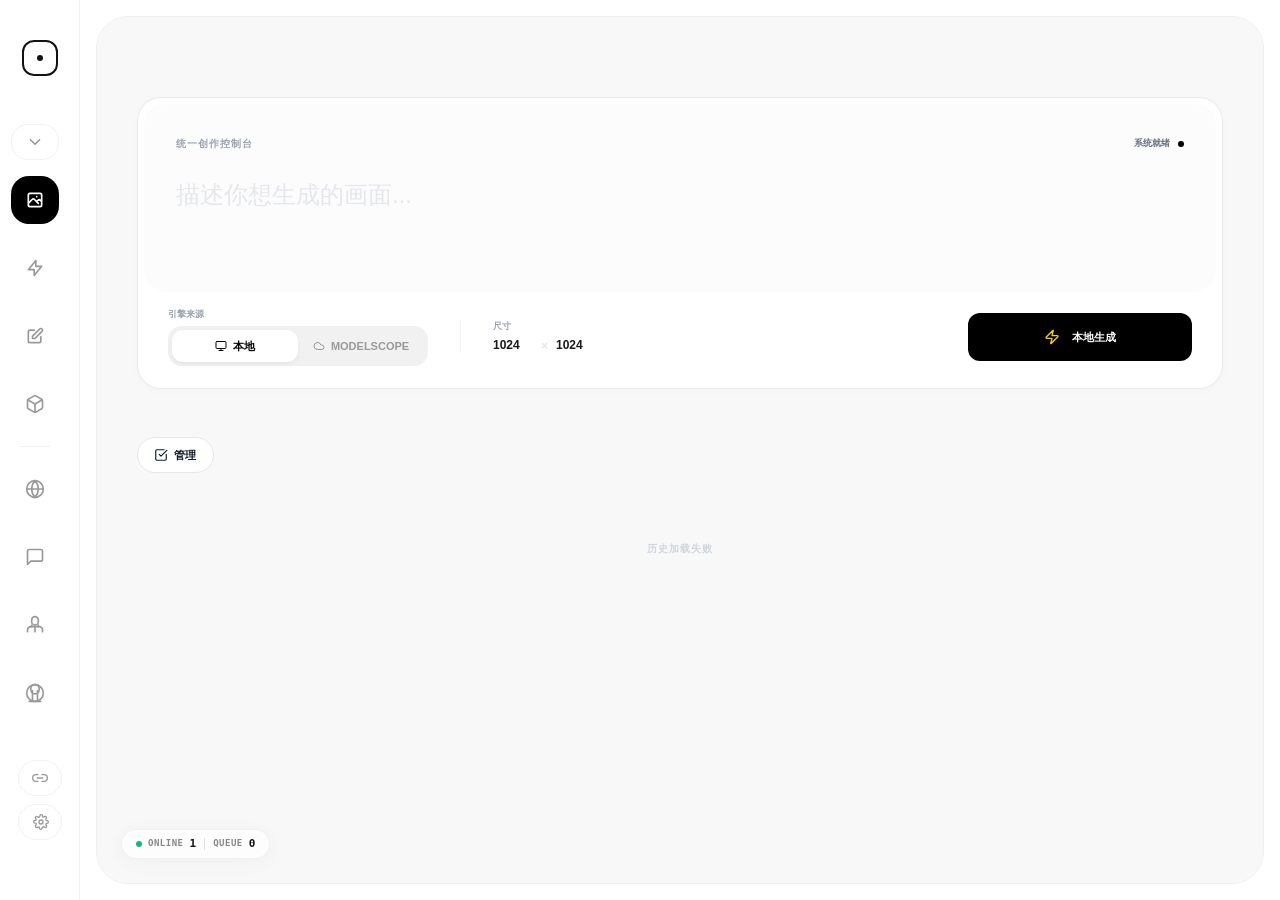
==== static/index.html @ 79afe21b "chore: create initial recovery point" ====
<!DOCTYPE html>
<html lang="zh-CN">

<head>
    <meta charset="UTF-8">
    <meta name="viewport" content="width=device-width, initial-scale=1.0">
    <link rel="icon" href="/static/images/logo.png" type="image/png">
    <title>LOK</title>
    <style>
        html.studio-route-booting body {
            visibility: hidden !important;
        }
    </style>
    <script>
        (function(){
            try {
                var theme = localStorage.getItem('studio_theme') || localStorage.getItem('canvas_theme') || 'light';
                if(theme === 'dark') {
                    document.documentElement.classList.add('studio-theme-dark');
                    document.documentElement.classList.add('theme-dark');
                }
                document.documentElement.classList.add('studio-route-booting');
            } catch(e) {}
        })();
    </script>
    <script src="/static/vendor/js/tailwindcss-cdn.js?v=2026.06.10.1.1781140972"></script>
    <script src="/static/js/theme.js?v=2026.06.10.1.1781140970"></script>
    <script src="/static/js/i18n.js?v=2026.06.10.1.1781142618"></script>
    <style>
        @import url('/static/vendor/css/fonts.css?v=2026.06.10.1.1781140972');

        /* 本地 Tailwind 工具类兜底：CDN 慢/未就绪时也能立刻给图标尺寸，避免首屏左侧栏空白 */
        .w-1\.5 { width: 0.375rem; }
        .h-1\.5 { height: 0.375rem; }
        .w-4 { width: 1rem; }
        .h-4 { height: 1rem; }
        .w-5 { width: 1.25rem; }
        .h-5 { height: 1.25rem; }
        .flex-shrink-0 { flex-shrink: 0; }
        .rounded-full { border-radius: 9999px; }
        .mb-12 { margin-bottom: 3rem; }
        .transition-colors { transition-property: color, background-color, border-color, fill, stroke; transition-duration: 150ms; transition-timing-function: cubic-bezier(0.4, 0, 0.2, 1); }
        .animate-pulse { animation: studio-pulse 2s cubic-bezier(0.4, 0, 0.6, 1) infinite; }
        @keyframes studio-pulse { 0%, 100% { opacity: 1; } 50% { opacity: .5; } }

        :root {
            --accent: #000000;
            --fluid-ease: cubic-bezier(0.3, 0, 0, 1);
            --bg: #ffffff;
            --sidebar-bg: #ffffff;
            --stage-bg: #fcfcfc;
            --border: #f2f2f2;
            --stage-border: #f0f0f0;
            --text: #121212;
            --muted: #999;
            --nav-hover-bg: #fafafa;
            --monitor-bg: rgba(255, 255, 255, 0.7);
            --monitor-border: rgba(0, 0, 0, 0.05);
            --monitor-shadow: rgba(0, 0, 0, 0.04);
            --divider: rgba(0, 0, 0, 0.1);
            --scrollbar: #d8d8d8;
            --scrollbar-hover: #c0c0c0;
            --author-name: #000;
            --social-icon: #ccc;
        }

        html.theme-dark,
        body.theme-dark {
            --bg: #0f141d;
            --sidebar-bg: #0f141d;
            --stage-bg: #111722;
            --border: #242d3b;
            --stage-border: #2a3444;
            --text: #e5e9f0;
            --muted: #8f9aab;
            --nav-hover-bg: #171d29;
            --monitor-bg: rgba(23, 29, 41, 0.82);
            --monitor-border: rgba(255, 255, 255, 0.08);
            --monitor-shadow: rgba(0, 0, 0, 0.3);
            --divider: rgba(255, 255, 255, 0.15);
            --scrollbar: #334155;
            --scrollbar-hover: #475569;
            --author-name: #e5e9f0;
            --social-icon: #64748b;
        }

        /* 极简滚动条 */
        html,
        body {
            overscroll-behavior: auto;
            height: 100%;
            overflow: hidden;
        }

        *::-webkit-scrollbar {
            width: 10px !important;
            height: 10px !important;
            background: transparent !important;
        }

        *::-webkit-scrollbar-track {
            background: transparent !important;
            border: none !important;
        }

        *::-webkit-scrollbar-thumb {
            background-color: var(--scrollbar) !important;
            border: 3px solid transparent !important;
            border-right-width: 3px !important;
            background-clip: padding-box !important;
            border-radius: 10px !important;
            min-height: 36px;
        }

        *::-webkit-scrollbar-thumb:hover {
            background-color: var(--scrollbar-hover) !important;
        }

        *::-webkit-scrollbar-corner {
            background: transparent !important;
        }

        * {
            scrollbar-width: thin !important;
            scrollbar-color: var(--scrollbar) transparent !important;
        }

        body {
            background: var(--bg);
            font-family: 'Space Grotesk', sans-serif;
            overflow: hidden;
            height: 100vh;
            color: var(--text);
            transition: background 0.3s, color 0.3s;
        }

        .app-shell {
            display: flex;
            width: 100%;
            height: 100vh;
            background: var(--bg);
            position: relative;
            transition: background 0.3s;
        }

        /* 侧边栏 */
        .sidebar {
            width: 80px;
            min-width: 80px;
            height: 100vh;
            max-height: 100vh;
            background: var(--sidebar-bg);
            display: flex;
            flex-direction: column;
            align-items: center;
            border-right: 1px solid var(--border);
            padding: 40px 0;
            transition: width 0.5s var(--fluid-ease) 0.5s, background 0.3s, border-color 0.3s;
            z-index: 50;
            overflow: hidden;
        }

        .sidebar:hover {
            width: 220px;
            transition-delay: 0s;
        }

        /* 首次加载时与 iframe 的 0.5s 淡入同步播放，避免侧栏"焊死"在原地造成视觉断层 */
        @keyframes sidebar-enter {
            from { opacity: 0; transform: translateX(-6px); }
            to { opacity: 1; transform: translateX(0); }
        }
        html:not(.studio-route-booting) .sidebar {
            animation: sidebar-enter 0.5s var(--fluid-ease);
        }

        .logo-ring {
            width: 36px;
            height: 36px;
            border: 2px solid var(--text);
            border-radius: 12px;
            background: transparent;
            padding: 0;
            color: var(--text);
            display: flex;
            align-items: center;
            justify-content: center;
            cursor: pointer;
            flex: 0 0 auto;
            /* 仅保留 hover 真正会用到的属性过渡，避免 transition: all 因首屏属性补齐被意外触发 */
            transition: transform 0.6s var(--fluid-ease) 0.5s, border-radius 0.6s var(--fluid-ease) 0.5s, border-color 0.3s, background-color .18s, box-shadow .2s;
        }

        .sidebar:hover .logo-ring {
            transform: rotate(90deg);
            border-radius: 50%;
            transition-delay: 0s;
        }

        .logo-ring:hover,
        .logo-ring:focus-visible {
            background: var(--nav-hover-bg);
            border-color: var(--text);
            box-shadow: 0 0 0 4px rgba(148, 163, 184, .16), 0 10px 24px rgba(15, 23, 42, .08);
            outline: none;
        }

        .logo-ring:hover #logo-dot,
        .logo-ring:focus-visible #logo-dot {
            transform: scale(1.8);
        }

        .logo-ring:active {
            transform: scale(.94);
            transition-delay: 0s;
        }

        .sidebar:hover .logo-ring:active {
            transform: rotate(90deg) scale(.94);
        }

        #logo-dot {
            transition: transform .16s ease, background-color .16s ease, box-shadow .16s ease;
        }

        /* 导航项 */
        .nav-item {
            position: relative;
            width: 48px;
            height: 48px;
            flex: 0 0 48px;
            margin: 10px 0;
            display: flex;
            align-items: center;
            justify-content: flex-start;
            border-radius: 18px;
            cursor: pointer;
            /* 只对 width 做带延迟的过渡（侧栏悬停展开效果）；background/color 不参与过渡，避免 active 切换时底色"流动" */
            transition: width 0.3s var(--fluid-ease) 0.5s;
            color: var(--muted);
            overflow: hidden;
            padding-left: 14px;
        }

        .sidebar:hover .nav-item {
            width: 190px;
            transition-delay: 0s;
        }

        .nav-item:hover {
            background: var(--nav-hover-bg);
            color: var(--text);
        }

        .nav-item.active {
            background: var(--accent);
            color: #fff;
        }

        html.theme-dark .nav-item.active,
        body.theme-dark .nav-item.active {
            background: #f1f5f9;
            color: #0f172a;
        }

        .nav-text {
            opacity: 0;
            margin-left: 16px;
            font-weight: 600;
            font-size: 14px;
            white-space: nowrap;
            transition: opacity 0.3s 0.5s;
        }

        .sidebar:hover .nav-text {
            opacity: 1;
            transition-delay: 0.1s;
        }

        .nav-fold-toggle {
            position: relative;
            width: 48px;
            height: 36px;
            flex: 0 0 36px;
            margin: 0 0 6px;
            padding-left: 14px;
            border: 1px solid var(--border);
            border-radius: 16px;
            background: transparent;
            color: var(--muted);
            display: flex;
            align-items: center;
            justify-content: flex-start;
            cursor: pointer;
            overflow: hidden;
            transition: width 0.3s var(--fluid-ease) 0.5s, background-color 0.2s, color 0.2s, border-color 0.2s;
        }

        .sidebar:hover .nav-fold-toggle {
            width: 190px;
            transition-delay: 0s;
        }

        .nav-fold-toggle:hover {
            background: var(--nav-hover-bg);
            color: var(--text);
            border-color: var(--stage-border);
        }

        .nav-fold-icon {
            width: 18px;
            height: 18px;
            flex: 0 0 auto;
            transition: transform 0.25s var(--fluid-ease);
        }

        .nav-fold-toggle[aria-expanded="false"] .nav-fold-icon {
            transform: rotate(-90deg);
        }

        .nav-fold-group {
            width: 100%;
            flex: 0 0 auto;
            max-height: 720px;
            opacity: 1;
            overflow: hidden;
            display: flex;
            flex-direction: column;
            align-items: center;
            transition: max-height 0.3s var(--fluid-ease), opacity 0.2s ease;
        }

        .nav-fold-group.is-collapsed {
            max-height: 0;
            opacity: 0;
            pointer-events: none;
        }

        .sidebar nav {
            width: 100%;
            min-height: 0;
            flex: 1 1 auto;
            overflow-y: auto;
            overflow-x: hidden;
            display: flex;
            flex-direction: column;
            align-items: center;
            padding: 0 0 6px;
            overscroll-behavior: contain;
            scrollbar-gutter: stable;
            -webkit-overflow-scrolling: touch;
            scrollbar-width: thin;
            scrollbar-color: rgba(148, 163, 184, .34) transparent;
        }

        .sidebar::-webkit-scrollbar { width: 4px !important; }
        .sidebar::-webkit-scrollbar-track { background: transparent !important; }
        .sidebar::-webkit-scrollbar-thumb {
            background: rgba(148, 163, 184, .34) !important;
            border: 0 !important;
            border-radius: 999px !important;
        }

        .sidebar nav::-webkit-scrollbar { width: 4px !important; }
        .sidebar nav::-webkit-scrollbar-track { background: transparent !important; }
        .sidebar nav::-webkit-scrollbar-thumb {
            background: rgba(148, 163, 184, .34) !important;
            border: 0 !important;
            border-radius: 999px !important;
        }

        .sidebar nav > * {
            flex-shrink: 0;
        }

        /* 主舞台区 */
        .stage {
            flex: 1;
            background: var(--stage-bg);
            margin: 16px;
            border-radius: 32px;
            overflow: hidden;
            border: 1px solid var(--stage-border);
            position: relative;
            transition: background 0.3s, border-color 0.3s;
        }

        iframe {
            position: absolute;
            inset: 0;
            width: 100%;
            height: 100%;
            border: none;
            opacity: 0;
            transform: scale(1.02);
            filter: blur(4px);
            transition: all 0.5s var(--fluid-ease);
            pointer-events: none;
        }

        iframe.active {
            opacity: 1;
            transform: scale(1);
            filter: blur(0);
            pointer-events: auto;
        }

        /* 左下角监视器 */
        .nano-monitor {
            position: absolute;
            bottom: 24px;
            left: 24px;
            z-index: 100;
            display: flex;
            align-items: center;
            gap: 8px;
            background: var(--monitor-bg);
            backdrop-filter: blur(12px);
            padding: 6px 14px;
            border-radius: 16px;
            border: 1px solid var(--monitor-border);
            box-shadow: 0 4px 20px var(--monitor-shadow);
            font-family: monospace;
            transition: all 0.4s var(--fluid-ease);
        }

        .nano-monitor.is-busy {
            background: #000;
            color: #fff;
            border-color: rgba(255, 255, 255, 0.1);
            box-shadow: 0 8px 30px rgba(0, 0, 0, 0.2);
        }

        .stat-group {
            display: flex;
            align-items: center;
            gap: 6px;
            font-size: 11px;
            font-weight: 700;
            color: var(--text);
        }

        .nano-monitor.is-busy .stat-group {
            color: #fff;
        }

        .divider {
            width: 1px;
            height: 12px;
            background: var(--divider);
        }

        .is-busy .divider {
            background: rgba(255, 255, 255, 0.2);
        }

        .pulse-dot {
            width: 6px;
            height: 6px;
            border-radius: 50%;
            background: #10b981;
        }

        .spinner-nano {
            width: 10px;
            height: 10px;
            border: 2px solid rgba(255, 255, 255, 0.2);
            border-top-color: #fff;
            border-radius: 50%;
            animation: spin 0.8s linear infinite;
            display: none;
        }

        .is-busy .spinner-nano { display: block; }
        .is-busy .pulse-dot { display: none; }

        @keyframes spin {
            to { transform: rotate(360deg); }
        }

        .label-nano {
            text-transform: uppercase;
            letter-spacing: 0.5px;
            opacity: 0.5;
            font-size: 9px;
        }

        /* 作者组件 */
        .author-box {
            width: 100%;
            height: 60px;
            flex: 0 0 60px;
            position: relative;
            display: flex;
            align-items: center;
            justify-content: center;
            overflow: hidden;
        }

        .dx-letter {
            position: absolute;
            font-size: 14px;
            font-weight: 800;
            color: var(--text);
            /* 只过渡 hover 时真正改的 transform/opacity，避免 all 触发延迟 */
            transition: transform 0.5s var(--fluid-ease) 0.4s, opacity 0.5s var(--fluid-ease) 0.4s;
            z-index: 10;
        }

        .letter-d { transform: translateX(-8px); }
        .letter-x { transform: translateX(8px); }

        .sidebar:hover .letter-d {
            transform: translateX(-120px);
            opacity: 0;
            transition-delay: 0s;
        }

        .sidebar:hover .letter-x {
            transform: translateX(120px);
            opacity: 0;
            transition-delay: 0s;
        }

        .author-content-wrap {
            display: flex;
            flex-direction: column;
            align-items: center;
            opacity: 0;
            transform: scale(0.9);
            transition: all 0.4s var(--fluid-ease) 0s;
            pointer-events: none;
        }

        .sidebar:hover .author-content-wrap {
            opacity: 1;
            transform: scale(1);
            transition-delay: 0.2s;
            pointer-events: auto;
        }

        .author-name-lite {
            font-size: 12px;
            font-weight: 700;
            margin-bottom: 8px;
            color: var(--author-name);
        }

        .social-row-lite { display: flex; gap: 12px; }

        .social-icon-lite {
            color: var(--social-icon);
            transition: color 0.2s, transform 0.2s;
        }

        .social-icon-lite:hover {
            color: var(--text);
            transform: translateY(-1px);
        }

        .side-actions {
            margin-top:12px;
            margin-bottom:12px;
            display:flex;
            flex-direction:column;
            align-items:center;
            gap:8px;
            width:100%;
            flex:0 0 auto;
        }

        .side-pill {
            width:44px;
            height:36px;
            border-radius:999px;
            background: transparent;
            border: 1px solid var(--border);
            color: var(--muted);
            display: flex;
            align-items: center;
            justify-content: center;
            cursor: pointer;
            /* 只过渡 hover/激活会改的属性，避免 all 触发延迟 */
            transition: width 0.3s var(--fluid-ease) 0.5s, gap 0.3s var(--fluid-ease) 0.5s, background-color 0.2s, color 0.2s, border-color 0.2s;
            flex-shrink: 0;
            overflow:hidden;
            gap:8px;
            position:relative;
        }

        .sidebar:hover .side-pill {
            width: 170px;
            transition-delay: 0s;
        }

        .side-pill:hover {
            background: var(--nav-hover-bg);
            color: var(--text);
            border-color: var(--stage-border);
        }

        .side-pill.active {
            background: var(--text);
            color: var(--bg);
            border-color: var(--text);
        }

        .side-pill.update-available {
            border-color:#22c55e;
            color:#16a34a;
            overflow:visible;
        }

        html.theme-dark .side-pill.update-available,
        body.theme-dark .side-pill.update-available {
            border-color:#86efac;
            color:#86efac;
        }

        .side-pill.update-available::after {
            content:"NEW";
            position:absolute;
            top:-7px;
            right:-9px;
            min-width:28px;
            height:16px;
            padding:0 5px;
            border-radius:999px;
            background:#22c55e;
            display:flex;
            align-items:center;
            justify-content:center;
            color:#fff;
            font-size:9px;
            font-weight:900;
            letter-spacing:.02em;
            box-shadow:0 6px 16px rgba(34,197,94,.28), 0 0 0 3px rgba(34,197,94,.12);
            pointer-events:none;
        }

        html.theme-dark .side-pill.update-available::after,
        body.theme-dark .side-pill.update-available::after {
            background:#4ade80;
            color:#052e16;
            box-shadow:0 6px 16px rgba(74,222,128,.22), 0 0 0 3px rgba(74,222,128,.12);
        }

        .side-pill svg { width: 16px; height: 16px; flex:0 0 auto; }
        .settings-fold-chevron {
            width: 13px !important;
            height: 13px !important;
            margin-left: -2px;
            opacity: 0;
            max-width: 0;
            overflow: hidden;
            transition: opacity 0.3s 0.5s, max-width 0.3s var(--fluid-ease) 0.5s, transform .22s var(--fluid-ease);
        }
        .sidebar:hover .settings-fold-chevron,
        .sidebar.is-pinned .settings-fold-chevron {
            opacity: .72;
            max-width: 16px;
            transition-delay: .15s, .15s, 0s;
        }
        .settings-fold-toggle[aria-expanded="true"] .settings-fold-chevron {
            transform: rotate(180deg);
        }
        .settings-fold-group {
            width: 100%;
            max-height: 0;
            opacity: 0;
            overflow: hidden;
            display: flex;
            flex-direction: column;
            align-items: center;
            gap: 8px;
            pointer-events: none;
            transition: max-height .28s var(--fluid-ease), opacity .18s ease;
        }
        .settings-fold-group:not(.is-collapsed) {
            max-height: 132px;
            opacity: 1;
            pointer-events: auto;
        }
        .side-pill-text {
            opacity:0;
            max-width:0;
            font-size:12px;
            font-weight:800;
            letter-spacing:.02em;
            white-space:nowrap;
            overflow:hidden;
            transition: opacity 0.3s 0.5s, max-width 0.3s var(--fluid-ease) 0.5s;
        }
        .sidebar:hover .side-pill-text {
            opacity:1;
            max-width:120px;
            transition-delay:.15s;
        }
        /* 折叠态去除 gap，避免图标被推偏 */
        .side-pill { gap:0; }
        .sidebar:hover .side-pill { gap:8px; }

        .project-version-badge {
            width:44px;
            min-height:18px;
            padding:0 4px;
            border-radius:999px;
            border:1px solid var(--border);
            background:var(--nav-hover-bg);
            color:var(--muted);
            display:flex;
            align-items:center;
            justify-content:center;
            font-size:9px;
            font-weight:800;
            line-height:1;
            white-space:nowrap;
            overflow:hidden;
            cursor:pointer;
            transition:width 0.3s var(--fluid-ease) 0.5s, color .2s, border-color .2s, background-color .2s;
        }
        .project-version-badge:hover { color:var(--text); border-color:var(--accent, #6366f1); }
        .project-version-badge.checking { opacity:.6; animation:badge-pulse 1s ease-in-out infinite; }
        @keyframes badge-pulse { 0%,100%{opacity:.5;} 50%{opacity:1;} }

        .sidebar:hover .project-version-badge {
            width:170px;
            transition-delay:0s;
        }

        .project-version-full { display:none; }
        .sidebar:hover .project-version-compact { display:none; }
        .sidebar:hover .project-version-full { display:inline; }

        .update-now-btn {
            display:none;
            width:56px;
            min-height:24px;
            padding:0 7px;
            border-radius:999px;
            border:1px solid rgba(34,197,94,.35);
            background:rgba(34,197,94,.1);
            color:#16a34a;
            align-items:center;
            justify-content:center;
            gap:5px;
            font-size:9px;
            font-weight:900;
            overflow:hidden;
            transition:width 0.3s var(--fluid-ease) 0.5s, background-color .2s, color .2s, border-color .2s;
        }
        .update-now-btn.show { display:flex; }
        .sidebar:hover .update-now-btn { width:170px; transition-delay:0s; }
        .update-now-btn:hover { background:#16a34a; color:#fff; border-color:#16a34a; }
        .update-now-btn[disabled] { opacity:.7; cursor:wait; }
        .update-now-btn svg { display:none; width:14px; height:14px; flex:0 0 auto; }
        .sidebar:hover .update-now-btn svg { display:block; }
        .update-now-text {
            opacity:1;
            max-width:42px;
            white-space:nowrap;
            overflow:hidden;
            transition: opacity 0.3s 0.5s, max-width 0.3s var(--fluid-ease) 0.5s;
        }
        .update-action-prefix { display:none; }
        .update-version-full { display:none; }
        .sidebar:hover .update-version-compact { display:none; }
        .sidebar:hover .update-version-full { display:inline; }
        .sidebar:hover .update-action-prefix { display:inline; }
        .sidebar:hover .update-now-text { max-width:130px; transition-delay:.15s; }
        .update-now-btn.show + .project-version-badge { display:none; }
        html.theme-dark .update-now-btn,
        body.theme-dark .update-now-btn {
            border-color:rgba(134,239,172,.42);
            background:rgba(74,222,128,.12);
            color:#86efac;
        }
        html.theme-dark .update-now-btn:hover,
        body.theme-dark .update-now-btn:hover {
            background:#86efac;
            border-color:#86efac;
            color:#052e16;
        }

        @media (max-height: 760px) {
            .sidebar {
                padding: 18px 0 14px;
                overflow-y:auto;
                overflow-x:hidden;
                overscroll-behavior:contain;
                -webkit-overflow-scrolling:touch;
                scrollbar-width:thin;
                scrollbar-color:rgba(148,163,184,.34) transparent;
            }
            .sidebar nav {
                flex:0 0 auto;
                min-height:auto;
                overflow:visible;
                padding-bottom:0;
            }
            .logo-ring { margin-bottom: 16px !important; }
            .nav-item {
                height: 42px;
                flex-basis: 42px;
                margin: 5px 0;
                border-radius: 15px;
            }
            .nav-fold-toggle {
                height: 32px;
                flex-basis: 32px;
                margin-bottom: 4px;
                border-radius: 14px;
            }
            .nav-fold-group { max-height: 720px; }
            .side-actions {
                margin-top:8px;
                margin-bottom:0;
                gap:5px;
                padding-top:8px;
                border-top:1px solid var(--border);
            }
            .settings-fold-group {
                gap: 5px;
            }
            .settings-fold-group:not(.is-collapsed) {
                max-height: 105px;
            }
            .side-pill {
                height:30px;
                flex-basis:30px;
                width:40px;
            }
            .project-version-badge { width:40px; min-height:16px; font-size:8px; }
            .update-now-btn.show { min-height:22px; width:48px; }
            .author-box { display:none; }
        }

        @media (max-height: 660px) {
            .sidebar { padding: 12px 0; }
            .sidebar nav {
                flex:0 0 auto;
                min-height:auto;
                overflow:visible;
                padding-bottom:0;
            }
            .logo-ring {
                width:32px;
                height:32px;
                border-radius:10px;
                margin-bottom:10px !important;
            }
            .nav-item {
                height:38px;
                flex-basis:38px;
                margin:3px 0;
                border-radius:14px;
            }
            .nav-fold-toggle { height:30px; flex-basis:30px; }
            .nav-fold-group { max-height: 720px; }
            .side-actions {
                gap:4px;
                padding-top:6px;
            }
            .settings-fold-group {
                gap: 4px;
            }
            .settings-fold-group:not(.is-collapsed) {
                max-height: 102px;
            }
            .side-pill {
                height:30px;
                flex-basis:30px;
                width:38px;
            }
            .side-pill svg { width:15px; height:15px; }
            .project-version-badge { width:38px; min-height:16px; font-size:8px; }
            .update-now-btn.show { width:46px; min-height:22px; font-size:8px; }
        }

        .studio-modal[hidden] {
            display:none !important;
        }

        .studio-modal {
            position:fixed;
            inset:0;
            z-index:500;
            display:flex;
            align-items:center;
            justify-content:center;
            padding:24px;
            background:rgba(15,23,42,.38);
            backdrop-filter:blur(10px);
        }

        .studio-modal-panel {
            width:min(560px, 100%);
            max-height:min(760px, calc(100vh - 48px));
            display:flex;
            flex-direction:column;
            overflow:hidden;
            border-radius:8px;
            border:1px solid rgba(15,23,42,.1);
            background:#fff;
            color:#111827;
            box-shadow:0 24px 70px rgba(15,23,42,.24);
        }

        .studio-modal-head {
            display:flex;
            align-items:flex-start;
            justify-content:space-between;
            gap:16px;
            padding:20px 20px 14px;
            border-bottom:1px solid #eef2f7;
        }

        .studio-modal-kicker {
            font-size:11px;
            font-weight:900;
            letter-spacing:.08em;
            color:#16a34a;
            text-transform:uppercase;
            margin-bottom:6px;
        }

        .studio-modal-title {
            font-size:20px;
            line-height:1.25;
            font-weight:900;
            margin:0;
            letter-spacing:0;
        }

        .studio-modal-close {
            width:32px;
            height:32px;
            border-radius:8px;
            border:1px solid #e5e7eb;
            background:#fff;
            color:#64748b;
            display:flex;
            align-items:center;
            justify-content:center;
            cursor:pointer;
            flex:0 0 auto;
        }

        .studio-modal-close:hover {
            color:#111827;
            border-color:#cbd5e1;
            background:#f8fafc;
        }

        .studio-modal-body {
            padding:18px 20px;
            overflow:auto;
        }

        .studio-modal-copy {
            margin:0 0 14px;
            color:#475569;
            font-size:13px;
            line-height:1.7;
        }

        .update-modal-summary {
            display:flex;
            align-items:flex-start;
            gap:10px;
            margin-top:16px;
            padding:12px;
            border:1px solid #e5e7eb;
            border-radius:8px;
            background:#f8fafc;
            color:#334155;
            font-size:12px;
            line-height:1.55;
        }

        .update-modal-summary strong {
            display:block;
            color:#111827;
            margin-bottom:2px;
            font-size:12px;
        }

        .update-modal-dot {
            width:9px;
            height:9px;
            margin-top:4px;
            border-radius:99px;
            background:#94a3b8;
            flex:0 0 auto;
        }

        .update-modal-summary.ok .update-modal-dot { background:#22c55e; }
        .update-modal-summary.warn .update-modal-dot { background:#f59e0b; }
        .update-modal-summary.fail .update-modal-dot { background:#ef4444; }

        /* 更新弹窗：双卡片需要更宽的面板，避免左右布局被裁剪 */
        #project-update-modal .studio-modal-panel { width:min(880px, 100%); max-height:min(840px, calc(100vh - 48px)); }
        .update-notes-box { margin:2px 0 14px; padding:12px; border:1px solid #e5e7eb; border-radius:8px; background:#fbfdff; }
        .update-notes-head { display:flex; align-items:center; justify-content:space-between; gap:12px; margin-bottom:8px; }
        .update-notes-head strong { font-size:12px; color:#111827; font-weight:950; }
        .update-notes-version { color:#64748b; font-size:11px; font-weight:800; white-space:nowrap; }
        .update-notes-list { margin:0; padding:0 0 0 16px; display:grid; gap:6px; color:#334155; font-size:12px; line-height:1.55; }
        .update-notes-empty { margin:0; color:#94a3b8; font-size:12px; line-height:1.55; }
        .update-source-list { display:grid; grid-template-columns:1fr 1fr; gap:12px; margin-top:14px; align-items:stretch; }
        @media (max-width: 720px) { .update-source-list { grid-template-columns:1fr; } }
        .update-source-card { width:100%; min-width:0; border:1px solid #e5e7eb; border-radius:10px; background:#fff; color:#111827; text-align:left; padding:12px; display:flex; flex-direction:column; gap:10px; cursor:pointer; transition:border-color .16s ease, box-shadow .16s ease, transform .16s ease, background .16s ease; }
        .update-source-card:hover { transform:translateY(-1px); border-color:#cbd5e1; box-shadow:0 12px 28px rgba(15,23,42,.08); }
        .update-source-card.active { border-color:#16a34a; box-shadow:0 0 0 2px rgba(22,163,74,.20); background:#f0fdf4; }
        .update-source-head { display:flex; align-items:center; justify-content:space-between; gap:10px; }
        .update-source-title { min-width:0; display:flex; flex-direction:column; gap:4px; }
        .update-source-title strong { color:#111827; font-size:13px; line-height:1.2; font-weight:950; }
        .update-source-title span { color:#64748b; font-size:11px; line-height:1.35; font-weight:700; }
        .update-source-head-right { flex:0 0 auto; display:flex; align-items:center; gap:8px; }
        .update-source-check { display:none; flex:0 0 auto; width:22px; height:22px; border-radius:999px; background:#16a34a; color:#fff; align-items:center; justify-content:center; }
        .update-source-check svg { width:14px; height:14px; }
        .update-source-card.active .update-source-check { display:flex; }
        .update-source-badge { flex:0 0 auto; min-width:56px; height:24px; border-radius:999px; background:#f1f5f9; color:#64748b; display:flex; align-items:center; justify-content:center; padding:0 9px; font-size:10px; font-weight:900; }
        .update-source-badge.ok { background:#16a34a; color:#fff; }
        .update-source-badge.bad { background:#dc2626; color:#fff; }
        .connectivity-list { display:grid; gap:8px; min-width:0; }

        .connectivity-row {
            display:grid;
            grid-template-columns:12px minmax(0, 1fr) auto;
            align-items:center;
            gap:10px;
            min-height:42px;
            padding:9px 10px;
            border:1px solid #eef2f7;
            border-radius:8px;
            background:#fff;
        }
        .connectivity-row > div { min-width:0; }

        .connectivity-indicator {
            width:9px;
            height:9px;
            border-radius:99px;
            background:#94a3b8;
        }

        .connectivity-row.ok .connectivity-indicator { background:#22c55e; }
        .connectivity-row.fail .connectivity-indicator { background:#ef4444; }
        .connectivity-row.pending .connectivity-indicator {
            background:#94a3b8;
            animation: studio-pulse 1s ease-in-out infinite;
        }

        .connectivity-name {
            font-size:12px;
            font-weight:900;
            color:#111827;
            line-height:1.25;
        }

        .connectivity-url {
            margin-top:3px;
            max-width:100%;
            overflow:hidden;
            text-overflow:ellipsis;
            white-space:nowrap;
            font-size:10px;
            color:#94a3b8;
        }

        .connectivity-status {
            justify-self:end;
            font-size:11px;
            font-weight:900;
            color:#64748b;
            white-space:nowrap;
        }
        .connectivity-row.ok .connectivity-status { color:#16a34a; }
        .connectivity-row.fail .connectivity-status { color:#ef4444; }

        .connectivity-error {
            grid-column:2 / 4;
            margin-top:-4px;
            color:#ef4444;
            font-size:11px;
            line-height:1.45;
            word-break:break-word;
        }

        .studio-modal-actions {
            display:flex;
            justify-content:flex-end;
            gap:10px;
            padding:14px 20px 18px;
            border-top:1px solid #eef2f7;
            background:#fff;
        }

        .studio-modal-btn {
            min-height:36px;
            padding:0 14px;
            border-radius:8px;
            border:1px solid #e5e7eb;
            background:#fff;
            color:#334155;
            display:inline-flex;
            align-items:center;
            justify-content:center;
            gap:7px;
            font-size:12px;
            font-weight:900;
            cursor:pointer;
        }

        .studio-modal-btn svg {
            width:15px;
            height:15px;
            flex:0 0 auto;
        }

        .studio-modal-btn:hover {
            background:#f8fafc;
            border-color:#cbd5e1;
        }

        #connectivity-test-btn {
            border-color:rgba(37,99,235,.24);
            background:#eff6ff;
            color:#1d4ed8;
            transition:transform .16s ease, background-color .18s ease, border-color .18s ease, color .18s ease, box-shadow .18s ease;
        }

        #connectivity-test-btn:hover {
            transform:translateY(-1px);
            border-color:#2563eb;
            background:#2563eb;
            color:#fff;
            box-shadow:0 10px 22px rgba(37,99,235,.20);
        }

        #connectivity-test-btn:hover svg {
            transform:rotate(24deg);
        }

        #connectivity-test-btn:active {
            transform:translateY(0);
            box-shadow:0 5px 12px rgba(37,99,235,.16);
        }

        #connectivity-test-btn svg {
            transition:transform .18s ease;
        }

        .studio-modal-btn.primary {
            background:#111827;
            border-color:#111827;
            color:#fff;
        }

        .studio-modal-btn.primary:hover {
            background:#16a34a;
            border-color:#16a34a;
        }

        .studio-modal-btn[disabled] {
            opacity:.58;
            cursor:wait;
        }

        html.theme-dark .studio-modal,
        body.theme-dark .studio-modal {
            background:rgba(2,6,23,.56);
        }

        html.theme-dark .studio-modal-panel,
        body.theme-dark .studio-modal-panel,
        html.theme-dark .studio-modal-close,
        body.theme-dark .studio-modal-close,
        html.theme-dark .connectivity-row,
        body.theme-dark .connectivity-row,
        html.theme-dark .studio-modal-actions,
        body.theme-dark .studio-modal-actions,
        html.theme-dark .studio-modal-btn,
        body.theme-dark .studio-modal-btn {
            background:#111216;
            border-color:#25262b;
            color:#e8e8ea;
        }

        html.theme-dark .update-source-card,
        body.theme-dark .update-source-card {
            background:#111216;
            border-color:#25262b;
            color:#e8e8ea;
        }

        html.theme-dark .update-source-card.active,
        body.theme-dark .update-source-card.active {
            border-color:#22c55e;
            box-shadow:0 0 0 2px rgba(34,197,94,.35);
            background:rgba(34,197,94,.12);
        }

        html.theme-dark .studio-modal-head,
        body.theme-dark .studio-modal-head,
        html.theme-dark .studio-modal-actions,
        body.theme-dark .studio-modal-actions {
            border-color:#25262b;
        }

        html.theme-dark .studio-modal-copy,
        body.theme-dark .studio-modal-copy,
        html.theme-dark .connectivity-status,
        body.theme-dark .connectivity-status {
            color:#8f9aab;
        }

        html.theme-dark .update-modal-summary,
        body.theme-dark .update-modal-summary {
            background:#0c0d10;
            border-color:#25262b;
            color:#9aa6b8;
        }

        html.theme-dark .update-notes-box,
        body.theme-dark .update-notes-box {
            background:#0c0d10;
            border-color:#25262b;
        }

        html.theme-dark .update-modal-summary strong,
        body.theme-dark .update-modal-summary strong,
        html.theme-dark .update-notes-head strong,
        body.theme-dark .update-notes-head strong,
        html.theme-dark .update-source-title strong,
        body.theme-dark .update-source-title strong,
        html.theme-dark .connectivity-name,
        body.theme-dark .connectivity-name {
            color:#e8e8ea;
        }

        html.theme-dark .update-notes-list,
        body.theme-dark .update-notes-list {
            color:#cbd5e1;
        }

        html.theme-dark .update-notes-version,
        body.theme-dark .update-notes-version,
        html.theme-dark .update-notes-empty,
        body.theme-dark .update-notes-empty,
        html.theme-dark .update-source-title span,
        body.theme-dark .update-source-title span {
            color:#8f9aab;
        }

        html.theme-dark .studio-modal-btn.primary,
        body.theme-dark .studio-modal-btn.primary {
            background:#d8dee9;
            border-color:#d8dee9;
            color:#10141d;
        }

        html.theme-dark #connectivity-test-btn,
        body.theme-dark #connectivity-test-btn {
            background:rgba(96,165,250,.12);
            border-color:rgba(96,165,250,.34);
            color:#93c5fd;
        }

        html.theme-dark #connectivity-test-btn:hover,
        body.theme-dark #connectivity-test-btn:hover {
            background:#60a5fa;
            border-color:#60a5fa;
            color:#07111f;
            box-shadow:0 10px 24px rgba(96,165,250,.18);
        }

        html.theme-dark .studio-modal-btn.primary:hover,
        body.theme-dark .studio-modal-btn.primary:hover {
            background:#86efac;
            border-color:#86efac;
            color:#052e16;
        }

        @media (max-width: 640px) {
            .studio-modal {
                align-items:flex-end;
                padding:12px;
            }
            .studio-modal-panel {
                max-height:calc(100vh - 24px);
            }
            .studio-modal-actions {
                flex-wrap:wrap;
            }
            .studio-modal-btn {
                flex:1 1 130px;
            }
        }

        .sidebar.is-pinned {
            width: 220px;
            transition-delay: 0s;
        }
        .sidebar.is-pinned .logo-ring {
            transform: rotate(90deg);
            border-radius: 50%;
            transition-delay: 0s;
            background: var(--nav-hover-bg);
            color: var(--text);
            box-shadow: 0 0 0 4px rgba(148, 163, 184, .10);
        }
        .sidebar.is-pinned #logo-dot {
            background: var(--text) !important;
            transform: scale(1.35);
            box-shadow: 0 0 0 4px rgba(148, 163, 184, .16);
        }
        .sidebar.is-pinned .logo-ring:hover,
        .sidebar.is-pinned .logo-ring:focus-visible {
            box-shadow: 0 0 0 5px rgba(148, 163, 184, .14);
        }
        .sidebar.is-pinned .nav-item,
        .sidebar.is-pinned .nav-fold-toggle {
            width: 190px;
            transition-delay: 0s;
        }
        .sidebar.is-pinned .nav-text {
            opacity: 1;
            transition-delay: 0.1s;
        }
        .sidebar.is-pinned .letter-d {
            transform: translateX(-120px);
            opacity: 0;
            transition-delay: 0s;
        }
        .sidebar.is-pinned .letter-x {
            transform: translateX(120px);
            opacity: 0;
            transition-delay: 0s;
        }
        .sidebar.is-pinned .author-content-wrap {
            opacity: 1;
            transform: scale(1);
            transition-delay: 0.2s;
            pointer-events: auto;
        }
        .sidebar.is-pinned .side-pill {
            width: 170px;
            gap: 8px;
            transition-delay: 0s;
        }
        .sidebar.is-pinned .side-pill-text {
            opacity: 1;
            max-width: 120px;
            transition-delay: .15s;
        }
        .sidebar.is-pinned .project-version-badge,
        .sidebar.is-pinned .update-now-btn {
            width: 170px;
            transition-delay: 0s;
        }
        .sidebar.is-pinned .project-version-compact,
        .sidebar.is-pinned .update-version-compact {
            display: none;
        }
        .sidebar.is-pinned .project-version-full,
        .sidebar.is-pinned .update-version-full,
        .sidebar.is-pinned .update-action-prefix {
            display: inline;
        }
        .sidebar.is-pinned .update-now-btn svg {
            display: block;
        }
        .sidebar.is-pinned .update-now-text {
            max-width: 130px;
            transition-delay: .15s;
        }

        .sidebar.is-collapsing:hover {
            width: 80px;
        }
        .sidebar.is-collapsing:hover .logo-ring {
            transform: none;
            border-radius: 12px;
            background: transparent;
        }
        .sidebar.is-collapsing:hover .nav-item,
        .sidebar.is-collapsing:hover .nav-fold-toggle {
            width: 48px;
        }
        .sidebar.is-collapsing:hover .nav-text {
            opacity: 0;
        }
        .sidebar.is-collapsing:hover .letter-d {
            transform: translateX(-8px);
            opacity: 1;
        }
        .sidebar.is-collapsing:hover .letter-x {
            transform: translateX(8px);
            opacity: 1;
        }
        .sidebar.is-collapsing:hover .author-content-wrap {
            opacity: 0;
            transform: scale(0.9);
            pointer-events: none;
        }
        .sidebar.is-collapsing:hover .side-pill {
            width: 44px;
            gap: 0;
        }
        .sidebar.is-collapsing:hover .side-pill-text {
            opacity: 0;
            max-width: 0;
        }
        .sidebar.is-collapsing:hover .project-version-badge {
            width: 44px;
        }
        .sidebar.is-collapsing:hover .project-version-compact,
        .sidebar.is-collapsing:hover .update-version-compact {
            display: inline;
        }
        .sidebar.is-collapsing:hover .project-version-full,
        .sidebar.is-collapsing:hover .update-version-full,
        .sidebar.is-collapsing:hover .update-action-prefix {
            display: none;
        }
        .sidebar.is-collapsing:hover .update-now-btn {
            width: 56px;
        }
        .sidebar.is-collapsing:hover .update-now-btn svg {
            display: none;
        }
        .sidebar.is-collapsing:hover .update-now-text {
            max-width: 42px;
        }
    </style>
</head>

<body>

    <div class="app-shell">
        <aside class="sidebar" id="studioSidebar">
            <button class="logo-ring mb-12" id="sidebarLogoToggle" type="button" onclick="toggleSidebarPinned(event)" aria-pressed="false" title="固定导航栏">
                <div class="w-1.5 h-1.5 rounded-full transition-colors" id="logo-dot" style="background:var(--text)"></div>
            </button>

            <nav>
                <button class="nav-fold-toggle" id="local-nav-toggle" type="button" onclick="toggleLocalNav()" aria-expanded="true" title="折叠本地功能">
                    <svg class="nav-fold-icon" fill="none" stroke="currentColor" viewBox="0 0 24 24" stroke-width="2.2" stroke-linecap="round" stroke-linejoin="round" aria-hidden="true">
                        <polyline points="6 9 12 15 18 9"></polyline>
                    </svg>
                    <span class="nav-text" data-i18n="nav.localTools">本地功能</span>
                </button>

                <div class="nav-fold-group" id="local-nav-group">
                    <div class="nav-item active" onclick="switchUI(this, 'zimage')">
                        <svg class="w-5 h-5 flex-shrink-0" fill="none" stroke="currentColor" viewBox="0 0 24 24">
                            <path d="M4 16l4.586-4.586a2 2 0 012.828 0L16 16m-2-2l1.587-1.587a2 2 0 012.828 0L20 14m-6-6h.01M6 20h12a2 2 0 002-2V6a2 2 0 00-2-2H6a2 2 0 00-2 2v12a2 2 0 002 2z" stroke-width="2" stroke-linecap="round" stroke-linejoin="round"></path>
                        </svg>
                        <span class="nav-text" data-i18n="nav.textToImage">文生图</span>
                    </div>
                    <div class="nav-item" onclick="switchUI(this, 'enhance')">
                        <svg class="w-5 h-5 flex-shrink-0" fill="none" stroke="currentColor" viewBox="0 0 24 24">
                            <path d="M13 10V3L4 14h7v7l9-11h-7z" stroke-width="2" stroke-linecap="round" stroke-linejoin="round"></path>
                        </svg>
                        <span class="nav-text" data-i18n="nav.enhance">细节增强</span>
                    </div>
                    <div class="nav-item" onclick="switchUI(this, 'klein')">
                        <svg class="w-5 h-5 flex-shrink-0" fill="none" stroke="currentColor" viewBox="0 0 24 24">
                            <path d="M11 5H6a2 2 0 00-2 2v11a2 2 0 002 2h11a2 2 0 002-2v-5m-1.414-9.414a2 2 0 112.828 2.828L11.828 15H9v-2.828l8.586-8.586z" stroke-width="2" stroke-linecap="round" stroke-linejoin="round"></path>
                        </svg>
                        <span class="nav-text" data-i18n="nav.imageEdit">图片编辑</span>
                    </div>
                    <div class="nav-item" onclick="switchUI(this, 'angle')">
                        <svg class="w-5 h-5 flex-shrink-0" fill="none" stroke="currentColor" viewBox="0 0 24 24" stroke-width="2" stroke-linecap="round" stroke-linejoin="round">
                            <path d="M21 16V8a2 2 0 0 0-1-1.73l-7-4a2 2 0 0 0-2 0l-7 4A2 2 0 0 0 3 8v8a2 2 0 0 0 1 1.73l7 4a2 2 0 0 0 2 0l7-4A2 2 0 0 0 21 16z"></path>
                            <polyline points="3.27 6.96 12 12.01 20.73 6.96"></polyline>
                            <line x1="12" y1="22.08" x2="12" y2="12"></line>
                        </svg>
                        <span class="nav-text" data-i18n="nav.angle">角度控制</span>
                    </div>
                </div>

                <!-- 分隔线 -->
                <div style="width:32px;height:1px;background:var(--border);margin:8px auto;transition:background 0.3s;"></div>

                <div class="nav-item" onclick="switchUI(this, 'online')">
                    <svg class="w-5 h-5 flex-shrink-0" fill="none" stroke="currentColor" viewBox="0 0 24 24" stroke-width="2" stroke-linecap="round" stroke-linejoin="round">
                        <path d="M12 2a10 10 0 1 0 0 20A10 10 0 0 0 12 2z"></path>
                        <path d="M2 12h20M12 2a15.3 15.3 0 0 1 4 10 15.3 15.3 0 0 1-4 10 15.3 15.3 0 0 1-4-10 15.3 15.3 0 0 1 4-10z"></path>
                    </svg>
                    <span class="nav-text" data-i18n="nav.online">在线生图</span>
                </div>
                <div class="nav-item" onclick="switchUI(this, 'gpt-chat')">
                    <svg class="w-5 h-5 flex-shrink-0" fill="none" stroke="currentColor" viewBox="0 0 24 24" stroke-width="2" stroke-linecap="round" stroke-linejoin="round">
                        <path d="M21 15a2 2 0 0 1-2 2H7l-4 4V5a2 2 0 0 1 2-2h14a2 2 0 0 1 2 2z"></path>
                    </svg>
                    <span class="nav-text" data-i18n="nav.gpt">GPT 对话</span>
                </div>
                <div class="nav-item" onclick="switchUI(this, 'agent')">
                    <svg class="w-5 h-5 flex-shrink-0" fill="none" stroke="currentColor" viewBox="0 0 24 24" stroke-width="2" stroke-linecap="round" stroke-linejoin="round">
                        <path d="M12 2a4 4 0 0 1 4 4v2a4 4 0 0 1-4 4 4 4 0 0 1-4-4V6a4 4 0 0 1 4-4z"/>
                        <path d="M8 14v-2"/>
                        <path d="M16 14v-2"/>
                        <path d="M3 20v-2a4 4 0 0 1 4-4h10a4 4 0 0 1 4 4v2"/>
                        <line x1="12" y1="14" x2="12" y2="20"/>
                    </svg>
                    <span class="nav-text">智能体</span>
                </div>
                <div class="nav-item" onclick="switchUI(this, 'werewolf')">
                    <svg class="w-5 h-5 flex-shrink-0" fill="none" stroke="currentColor" viewBox="0 0 24 24" stroke-width="2" stroke-linecap="round" stroke-linejoin="round">
                        <circle cx="12" cy="12" r="10"></circle>
                        <path d="M12 2a5 5 0 0 0-5 5v1a5 5 0 0 0 5 5 5 5 0 0 0 5-5V7a5 5 0 0 0-5-5z"></path>
                        <path d="M9 22V9"></path>
                        <path d="M15 22V9"></path>
                        <path d="M19 22H5"></path>
                    </svg>
                    <span class="nav-text" data-i18n="nav.werewolf">狼人杀</span>
                </div>
                <div class="nav-item" onclick="switchUI(this, 'canvas')">
                    <svg class="w-5 h-5 flex-shrink-0" fill="none" stroke="currentColor" viewBox="0 0 24 24" stroke-width="2" stroke-linecap="round" stroke-linejoin="round">
                        <rect x="3" y="3" width="7" height="7"></rect>
                        <rect x="14" y="3" width="7" height="7"></rect>
                        <rect x="14" y="14" width="7" height="7"></rect>
                        <rect x="3" y="14" width="7" height="7"></rect>
                    </svg>
                    <span class="nav-text" data-i18n="nav.canvas">无限画布</span>
                </div>
                <div class="nav-item" onclick="switchUI(this, 'asset-manager')">
                    <svg class="w-5 h-5 flex-shrink-0" fill="none" stroke="currentColor" viewBox="0 0 24 24" stroke-width="2" stroke-linecap="round" stroke-linejoin="round">
                        <path d="M4 19.5V6.8A2.8 2.8 0 0 1 6.8 4h10.4A2.8 2.8 0 0 1 20 6.8v12.7"></path>
                        <path d="M7 8h10"></path>
                        <path d="M7 12h10"></path>
                        <path d="M7 16h6"></path>
                    </svg>
                    <span class="nav-text" data-i18n="nav.assetManager">素材库</span>
                </div>
            </nav>

            <div class="side-actions">
                <button class="side-pill" onclick="switchUI(this, 'api-settings')" type="button" title="API 设置">
                    <svg fill="none" stroke="currentColor" viewBox="0 0 24 24" stroke-width="2" stroke-linecap="round" stroke-linejoin="round">
                        <path d="M15 7h3a5 5 0 0 1 0 10h-3"></path>
                        <path d="M9 17H6A5 5 0 0 1 6 7h3"></path>
                        <line x1="8" y1="12" x2="16" y2="12"></line>
                    </svg>
                    <span class="side-pill-text" data-i18n="common.apiSettings">API 设置</span>
                </button>
                <button class="side-pill settings-fold-toggle" id="settings-fold-toggle" onclick="toggleSidebarSettings()" type="button" title="更多设置" aria-expanded="false">
                    <svg fill="none" stroke="currentColor" viewBox="0 0 24 24" stroke-width="2" stroke-linecap="round" stroke-linejoin="round">
                        <circle cx="12" cy="12" r="3"></circle>
                        <path d="M19.4 15a1.65 1.65 0 0 0 .33 1.82l.06.06a2 2 0 1 1-2.83 2.83l-.06-.06A1.65 1.65 0 0 0 15 19.4a1.65 1.65 0 0 0-1 .6 1.65 1.65 0 0 0-.36 1.08V21a2 2 0 1 1-4 0v-.09A1.65 1.65 0 0 0 9 19.4a1.65 1.65 0 0 0-1.82.33l-.06.06a2 2 0 1 1-2.83-2.83l.06-.06A1.65 1.65 0 0 0 4.6 15a1.65 1.65 0 0 0-.6-1 1.65 1.65 0 0 0-1.08-.36H3a2 2 0 1 1 0-4h.09A1.65 1.65 0 0 0 4.6 9a1.65 1.65 0 0 0-.33-1.82l-.06-.06a2 2 0 1 1 2.83-2.83l.06.06A1.65 1.65 0 0 0 9 4.6a1.65 1.65 0 0 0 1-.6 1.65 1.65 0 0 0 .36-1.08V3a2 2 0 1 1 4 0v.09A1.65 1.65 0 0 0 15 4.6a1.65 1.65 0 0 0 1.82-.33l.06-.06a2 2 0 1 1 2.83 2.83l-.06.06A1.65 1.65 0 0 0 19.4 9c.22.38.58.69 1 .86.2.08.42.13.65.14H21a2 2 0 1 1 0 4h-.09A1.65 1.65 0 0 0 19.4 15z"></path>
                    </svg>
                    <span class="side-pill-text" data-i18n="common.moreSettings">更多设置</span>
                    <svg class="settings-fold-chevron" fill="none" stroke="currentColor" viewBox="0 0 24 24" stroke-width="2.2" stroke-linecap="round" stroke-linejoin="round" aria-hidden="true">
                        <polyline points="6 9 12 15 18 9"></polyline>
                    </svg>
                </button>
                <div class="settings-fold-group is-collapsed" id="settings-fold-group">
                    <button class="side-pill" onclick="toggleTheme()" id="theme-toggle-btn" type="button" title="切换夜间模式">
                        <svg id="icon-moon" fill="none" stroke="currentColor" viewBox="0 0 24 24" stroke-width="2" stroke-linecap="round" stroke-linejoin="round">
                            <path d="M21 12.79A9 9 0 1 1 11.21 3 7 7 0 0 0 21 12.79z"></path>
                        </svg>
                        <svg id="icon-sun" style="display:none" fill="none" stroke="currentColor" viewBox="0 0 24 24" stroke-width="2" stroke-linecap="round" stroke-linejoin="round">
                            <circle cx="12" cy="12" r="5"></circle>
                            <line x1="12" y1="1" x2="12" y2="3"></line>
                            <line x1="12" y1="21" x2="12" y2="23"></line>
                            <line x1="4.22" y1="4.22" x2="5.64" y2="5.64"></line>
                            <line x1="18.36" y1="18.36" x2="19.78" y2="19.78"></line>
                            <line x1="1" y1="12" x2="3" y2="12"></line>
                            <line x1="21" y1="12" x2="23" y2="12"></line>
                            <line x1="4.22" y1="19.78" x2="5.64" y2="18.36"></line>
                            <line x1="18.36" y1="5.64" x2="19.78" y2="4.22"></line>
                        </svg>
                        <span class="side-pill-text" data-i18n="common.darkMode">黑夜模式</span>
                    </button>
                    <button class="side-pill" onclick="toggleLanguage()" id="lang-toggle-btn" type="button" title="Language">
                        <svg fill="none" stroke="currentColor" viewBox="0 0 24 24" stroke-width="2" stroke-linecap="round" stroke-linejoin="round">
                            <circle cx="12" cy="12" r="10"></circle>
                            <path d="M2 12h20"></path>
                            <path d="M12 2a15.3 15.3 0 0 1 4 10 15.3 15.3 0 0 1-4 10 15.3 15.3 0 0 1-4-10 15.3 15.3 0 0 1 4-10z"></path>
                        </svg>
                        <span class="side-pill-text" data-i18n="common.language">中文</span>
                    </button>
                    <button class="side-pill" onclick="switchUI(this, 'comfyui-settings')" type="button" title="工作流设置">
                        <svg fill="none" stroke="currentColor" viewBox="0 0 24 24" stroke-width="2" stroke-linecap="round" stroke-linejoin="round">
                            <rect x="3" y="3" width="7" height="7" rx="1"></rect>
                            <rect x="14" y="3" width="7" height="7" rx="1"></rect>
                            <rect x="3" y="14" width="7" height="7" rx="1"></rect>
                            <path d="M14 14h7v7h-7z"></path>
                            <line x1="10" y1="6.5" x2="14" y2="6.5"></line>
                            <line x1="6.5" y1="10" x2="6.5" y2="14"></line>
                        </svg>
                        <span class="side-pill-text" data-i18n="common.comfyuiSettings">工作流设置</span>
                    </button>
                </div>

            </div>

            
        </aside>
        <script>
            /* 在侧栏 DOM 解析完后立即把 active 类移到当前页对应的入口，避免首屏先在文生图上闪一下 */
            (function(){
                try {
                    var pageId = localStorage.getItem('studio_active_page');
                    if(pageId && pageId !== 'zimage') {
                        document.querySelectorAll('.nav-item.active, .side-pill.active').forEach(function(n){
                            n.classList.remove('active');
                        });
                        var target = document.querySelector('[onclick*="\'' + pageId + '\'"]');
                        if(target) target.classList.add('active');
                    }
                } catch(e) {}
            })();
        </script>

        <main class="stage">
            <iframe id="frame-zimage" data-src="/static/zimage.html?v=2026.06.10.1.1781782678" class="active" scrolling="yes"></iframe>
            <iframe id="frame-enhance" data-src="/static/enhance.html?v=2026.06.10.1.1781782678" scrolling="yes"></iframe>
            <iframe id="frame-klein" data-src="/static/klein.html?v=2026.06.10.1.1781782678" scrolling="yes"></iframe>
            <iframe id="frame-angle" data-src="/static/angle.html?v=2026.06.10.1.1781782678" scrolling="yes"></iframe>
            <iframe id="frame-online" data-src="/static/online.html?v=2026.06.10.1.1781782678" scrolling="yes"></iframe>
            <iframe id="frame-gpt-chat" data-src="/static/gpt-chat.html?v=2026.06.10.1.1781782678" scrolling="yes"></iframe>
            <iframe id="frame-agent" data-src="/static/agent.html?v=2026.06.10.1.1781782678" scrolling="yes"></iframe>
            <iframe id="frame-werewolf" data-src="/static/werewolf.html?v=2026.06.10.1.1781782678" scrolling="yes"></iframe>
            <iframe id="frame-canvas" data-src="/static/canvas.html?v=2026.06.10.1.1786633178" scrolling="yes"></iframe>
            <iframe id="frame-asset-manager" data-src="/static/asset-manager.html?v=2026.06.10.1.1781782678" scrolling="yes"></iframe>
            <iframe id="frame-api-settings" data-src="/static/api-settings.html?v=2026.06.10.1.1781782678" scrolling="yes"></iframe>
            <iframe id="frame-comfyui-settings" data-src="/static/comfyui-settings.html?v=2026.06.10.1.1781782678" scrolling="yes"></iframe>

            <div class="nano-monitor" id="nano-monitor">
                <div class="stat-group">
                    <div class="pulse-dot animate-pulse"></div>
                    <div class="spinner-nano"></div>
                    <span class="label-nano">ONLINE</span>
                    <span id="online-val">1</span>
                </div>
                <div class="divider"></div>
                <div class="stat-group">
                    <span class="label-nano">QUEUE</span>
                    <span id="queue-val">0</span>
                </div>
            </div>
        </main>
    </div>

    <div id="project-update-modal" class="studio-modal" hidden role="dialog" aria-modal="true" aria-labelledby="project-update-title">
        <div class="studio-modal-panel">
            <div class="studio-modal-head">
                <div>
                    <div class="studio-modal-kicker" data-i18n="update.available">发现更新</div>
                    <h2 id="project-update-title" class="studio-modal-title">一键更新</h2>
                </div>
                <button class="studio-modal-close" type="button" onclick="closeProjectUpdateModal()" title="关闭" aria-label="关闭">
                    <svg fill="none" stroke="currentColor" viewBox="0 0 24 24" stroke-width="2.2" stroke-linecap="round" stroke-linejoin="round" aria-hidden="true">
                        <line x1="18" y1="6" x2="6" y2="18"></line>
                        <line x1="6" y1="6" x2="18" y2="18"></line>
                    </svg>
                </button>
            </div>
            <div class="studio-modal-body">
                <p id="project-update-copy" class="studio-modal-copy"></p>
                <div id="project-update-notes" class="update-notes-box" hidden>
                    <div class="update-notes-head">
                        <strong id="project-update-notes-title">本次更新内容</strong>
                        <span id="project-update-notes-version" class="update-notes-version"></span>
                    </div>
                    <ol id="project-update-notes-list" class="update-notes-list"></ol>
                    <p id="project-update-notes-empty" class="update-notes-empty" hidden>暂未获取到更新说明。</p>
                </div>
                <div id="update-source-list" class="update-source-list">
                    <button id="update-source-github" class="update-source-card" type="button" data-update-source="github" onclick="setUpdateSource('github')">
                        <div class="update-source-head">
                            <div class="update-source-title">
                                <strong>GitHub 下载源</strong>
                                <span>GitHub API / raw 文件 / GitHub 网页，Google 仅作外网参考。</span>
                            </div>
                            <div class="update-source-head-right">
                                <span class="update-source-check" aria-hidden="true">
                                    <svg viewBox="0 0 24 24" fill="none" stroke="currentColor" stroke-width="3" stroke-linecap="round" stroke-linejoin="round"><polyline points="20 6 9 17 4 12"></polyline></svg>
                                </span>
                                <span class="update-source-badge">待测试</span>
                            </div>
                        </div>
                        <div class="connectivity-list" data-connectivity-source="github"></div>
                    </button>
                    <button id="update-source-modelscope" class="update-source-card" type="button" data-update-source="modelscope" onclick="setUpdateSource('modelscope')">
                        <div class="update-source-head">
                            <div class="update-source-title">
                                <strong>ModelScope 下载源</strong>
                                <span>ModelScope 空间与版本文件，适合国内网络。</span>
                            </div>
                            <div class="update-source-head-right">
                                <span class="update-source-check" aria-hidden="true">
                                    <svg viewBox="0 0 24 24" fill="none" stroke="currentColor" stroke-width="3" stroke-linecap="round" stroke-linejoin="round"><polyline points="20 6 9 17 4 12"></polyline></svg>
                                </span>
                                <span class="update-source-badge">待测试</span>
                            </div>
                        </div>
                        <div class="connectivity-list" data-connectivity-source="modelscope"></div>
                    </button>
                </div>
                <div id="project-update-summary" class="update-modal-summary warn">
                    <span class="update-modal-dot" aria-hidden="true"></span>
                    <div>
                        <strong id="project-update-summary-title">建议先测试连通性</strong>
                        <span id="project-update-summary-text"></span>
                    </div>
                </div>
            </div>
            <div class="studio-modal-actions">
                <button id="connectivity-test-btn" class="studio-modal-btn" type="button" onclick="runUpdateConnectivityTest()">
                    <svg fill="none" stroke="currentColor" viewBox="0 0 24 24" stroke-width="2.2" stroke-linecap="round" stroke-linejoin="round" aria-hidden="true">
                        <path d="M21 12a9 9 0 1 1-2.64-6.36"></path>
                        <path d="M21 3v6h-6"></path>
                    </svg>
                    <span id="connectivity-test-text">测试连通性</span>
                </button>
                <button class="studio-modal-btn" type="button" onclick="closeProjectUpdateModal()">
                    <span id="project-update-cancel-text">取消</span>
                </button>
                <button id="project-update-confirm-btn" class="studio-modal-btn primary" type="button" onclick="confirmProjectUpdate()">
                    <svg fill="none" stroke="currentColor" viewBox="0 0 24 24" stroke-width="2.2" stroke-linecap="round" stroke-linejoin="round" aria-hidden="true">
                        <path d="M21 12a9 9 0 1 1-2.64-6.36"></path>
                        <path d="M21 3v6h-6"></path>
                    </svg>
                    <span id="project-update-confirm-text">开始更新</span>
                </button>
            </div>
        </div>
    </div>

    <script>
        function generateUUID() {
            if (typeof crypto !== 'undefined' && crypto.randomUUID) {
                try { return crypto.randomUUID(); } catch (e) { }
            }
            return 'xxxxxxxx-xxxx-4xxx-yxxx-xxxxxxxxxxxx'.replace(/[xy]/g, function (c) {
                var r = Math.random() * 16 | 0, v = c == 'x' ? r : (r & 0x3 | 0x8);
                return v.toString(16);
            });
        }
        const CID = localStorage.getItem("client_id") || generateUUID();
        localStorage.setItem("client_id", CID);
        const ACTIVE_PAGE_KEY = 'studio_active_page';
        const LOCAL_NAV_COLLAPSED_KEY = 'studio_local_nav_collapsed';
        const SIDEBAR_SETTINGS_COLLAPSED_KEY = 'studio_sidebar_settings_collapsed';
        const SIDEBAR_PINNED_KEY = 'studio_sidebar_pinned';
        const DEFAULT_PAGE_ID = 'zimage';
        const PAGE_IDS = ['zimage','enhance','klein','angle','online','gpt-chat','agent','werewolf','canvas','asset-manager','api-settings','comfyui-settings'];
        const LOCAL_PAGE_IDS = ['zimage','enhance','klein','angle'];
        const PROJECT_URL = 'https://github.com/hero8152/Infinite-Canvas';
        let appInfo = { version:'', repo_url:PROJECT_URL, version_url:'https://raw.githubusercontent.com/hero8152/Infinite-Canvas/main/VERSION' };
        let updateConnectivityResult = null;
        let projectUpdateRunning = false;
        let projectUpdateAbort = null;  // 当前更新请求的 AbortController，便于用户中途取消
        let updateSource = localStorage.getItem('studio_update_source') || 'github';
        let projectUpdateNotes = null;

        function setSidebarPinned(pinned, options = {}) {
            const sidebar = document.getElementById('studioSidebar');
            const logo = document.getElementById('sidebarLogoToggle');
            if(!sidebar) return;
            sidebar.classList.toggle('is-pinned', pinned);
            if(!pinned) {
                sidebar.classList.add('is-collapsing');
                window.setTimeout(() => sidebar.classList.remove('is-collapsing'), 360);
            } else {
                sidebar.classList.remove('is-collapsing');
            }
            if(logo) {
                logo.setAttribute('aria-pressed', pinned ? 'true' : 'false');
                logo.title = pinned ? '收起导航栏' : '固定导航栏';
            }
            if(!options.skipRemember) localStorage.setItem(SIDEBAR_PINNED_KEY, pinned ? '1' : '0');
        }

        function toggleSidebarPinned(event) {
            event?.preventDefault?.();
            event?.stopPropagation?.();
            const sidebar = document.getElementById('studioSidebar');
            setSidebarPinned(!sidebar?.classList.contains('is-pinned'));
        }

        function restoreSidebarPinned() {
            setSidebarPinned(localStorage.getItem(SIDEBAR_PINNED_KEY) === '1', { skipRemember:true });
        }

        function setLocalNavCollapsed(collapsed, options = {}) {
            const group = document.getElementById('local-nav-group');
            const toggle = document.getElementById('local-nav-toggle');
            if(group) group.classList.toggle('is-collapsed', collapsed);
            if(toggle) {
                toggle.setAttribute('aria-expanded', collapsed ? 'false' : 'true');
                toggle.title = collapsed ? '展开本地功能' : '折叠本地功能';
            }
            if(!options.skipRemember) localStorage.setItem(LOCAL_NAV_COLLAPSED_KEY, collapsed ? '1' : '0');
        }

        function toggleLocalNav() {
            const group = document.getElementById('local-nav-group');
            setLocalNavCollapsed(!group?.classList.contains('is-collapsed'));
        }

        function restoreLocalNav(id) {
            const savedCollapsed = localStorage.getItem(LOCAL_NAV_COLLAPSED_KEY) === '1';
            setLocalNavCollapsed(savedCollapsed && !LOCAL_PAGE_IDS.includes(id), { skipRemember:true });
        }

        function setSidebarSettingsCollapsed(collapsed, options = {}) {
            const group = document.getElementById('settings-fold-group');
            const toggle = document.getElementById('settings-fold-toggle');
            if(group) group.classList.toggle('is-collapsed', collapsed);
            if(toggle) {
                toggle.setAttribute('aria-expanded', collapsed ? 'false' : 'true');
                toggle.title = collapsed ? '展开更多设置' : '收起更多设置';
            }
            if(!options.skipRemember) localStorage.setItem(SIDEBAR_SETTINGS_COLLAPSED_KEY, collapsed ? '1' : '0');
        }

        function toggleSidebarSettings() {
            const group = document.getElementById('settings-fold-group');
            setSidebarSettingsCollapsed(!group?.classList.contains('is-collapsed'));
        }

        function restoreSidebarSettings(id) {
            const savedCollapsed = localStorage.getItem(SIDEBAR_SETTINGS_COLLAPSED_KEY) !== '0';
            setSidebarSettingsCollapsed(savedCollapsed && id !== 'comfyui-settings', { skipRemember:true });
        }

        function resetStudioRootScroll() {
            try {
                window.scrollTo(0, 0);
                document.documentElement.scrollTop = 0;
                document.body.scrollTop = 0;
            } catch(e) {}
        }

        function switchUI(el, id, options = {}) {
            resetStudioRootScroll();
            if(!PAGE_IDS.includes(id)) id = DEFAULT_PAGE_ID;
            document.querySelectorAll('.nav-item,.side-pill').forEach(n => n.classList.remove('active'));
            if(el) el.classList.add('active');
            document.querySelectorAll('iframe').forEach(f => f.classList.remove('active'));
            const target = document.getElementById('frame-' + id);
            target.classList.add('active');
            if (!target.src) target.src = target.dataset.src;
            if(!options.skipRemember) localStorage.setItem(ACTIVE_PAGE_KEY, id);
            // sync theme to newly activated iframe
            syncThemeToFrame(target);
            syncLanguageToFrame(target);
            if(LOCAL_PAGE_IDS.includes(id)) {
                setLocalNavCollapsed(false, { skipRemember:true });
            } else {
                setLocalNavCollapsed(localStorage.getItem(LOCAL_NAV_COLLAPSED_KEY) === '1', { skipRemember:true });
            }
            if(id === 'comfyui-settings') {
                setSidebarSettingsCollapsed(false, { skipRemember:true });
            }
            // 切换到画布时通知刷新工作流列表（防止在 comfyui-settings 修改后画布未及时更新）
            if (id === 'canvas' && target.src) {
                try { target.contentWindow?.postMessage({ type: 'canvas-focus' }, '*'); } catch(e) {}
            }
            resetStudioRootScroll();
        }

        function forwardStudioApiChange(data) {
            if(!data || !['providers-changed','workflows-changed','comfy-instances-changed'].includes(data.type)) return;
            document.querySelectorAll('iframe').forEach(iframe => {
                try {
                    if (iframe && iframe.contentWindow) iframe.contentWindow.postMessage(data, '*');
                } catch(e) {}
            });
        }

        window.addEventListener('message', event => {
            if (event.origin && event.origin !== location.origin) return;
            forwardStudioApiChange(event.data);
        });

        try {
            const studioApiChannel = new BroadcastChannel('studio-api');
            studioApiChannel.onmessage = event => forwardStudioApiChange(event.data);
        } catch(e) {}

        function restoreActivePage() {
            restoreSidebarPinned();
            const id = PAGE_IDS.includes(localStorage.getItem(ACTIVE_PAGE_KEY)) ? localStorage.getItem(ACTIVE_PAGE_KEY) : DEFAULT_PAGE_ID;
            restoreLocalNav(id);
            restoreSidebarSettings(id);
            const trigger = document.querySelector(`[onclick*="'${id}'"],[onclick*='"${id}"']`);
            switchUI(trigger, id, { skipRemember:true });
            document.documentElement.classList.remove('studio-route-booting');
        }
        document.addEventListener('DOMContentLoaded', restoreActivePage, { once:true });

        async function syncStatus() {
            try {
                const res = await fetch(`/api/queue_status?client_id=${CID}`);
                const data = await res.json();
                const monitor = document.getElementById('nano-monitor');
                const queueVal = document.getElementById('queue-val');
                const logoDot = document.getElementById('logo-dot');
                const total = data.total || 0;
                const pos = data.position || 0;
                if (pos > 0) {
                    monitor.classList.add('is-busy');
                    queueVal.innerText = `${pos}/${total}`;
                    logoDot.style.backgroundColor = '#3b82f6';
                } else {
                    monitor.classList.remove('is-busy');
                    queueVal.innerText = total > 0 ? total : '0';
                    logoDot.style.backgroundColor = 'var(--text)';
                }
            } catch (e) { }
        }

        const host = window.location.host;
        if (host) {
            const protocol = location.protocol === 'https:' ? 'wss' : 'ws';
            const ws = new WebSocket(`${protocol}://${host}/ws/stats?client_id=${CID}`);
            ws.onmessage = (event) => {
                const data = JSON.parse(event.data);
                if (data.type === 'stats') {
                    document.getElementById('online-val').innerText = data.online_count;
                } else if (data.type === 'cloud_status') {
                    const iframe = document.querySelector('iframe.active');
                    if (iframe && iframe.contentWindow) {
                        iframe.contentWindow.postMessage(data, '*');
                    }
                } else if (data.type === 'canvas_updated') {
                    const iframe = document.querySelector('iframe.active');
                    if (iframe && iframe.contentWindow) {
                        iframe.contentWindow.postMessage(data, '*');
                    }
                } else if (data.type === 'asset_library_updated') {
                    document.querySelectorAll('iframe').forEach(iframe => {
                        if (iframe && iframe.contentWindow) iframe.contentWindow.postMessage(data, '*');
                    });
                }
            };
            setInterval(syncStatus, 2000);
        }

        // --- 夜间模式 ---

        function syncThemeToFrame(iframe) {
            const theme = (window.StudioTheme || {get: () => 'light'}).get();
            try {
                if (iframe && iframe.contentWindow) {
                    iframe.contentWindow.postMessage({ type: 'studio-theme', theme }, '*');
                }
            } catch (e) {}
        }

        function broadcastTheme(theme) {
            if (window.StudioTheme) {
                window.StudioTheme.set(theme);
            }
            document.querySelectorAll('iframe').forEach(f => syncThemeToFrame(f));
            updateThemeIcon(theme);
        }

        function updateThemeIcon(theme) {
            const moon = document.getElementById('icon-moon');
            const sun = document.getElementById('icon-sun');
            if (theme === 'dark') {
                moon.style.display = 'none';
                sun.style.display = 'block';
            } else {
                moon.style.display = 'block';
                sun.style.display = 'none';
            }
        }

        function toggleTheme() {
            const current = window.StudioTheme ? window.StudioTheme.get() : 'light';
            broadcastTheme(current === 'dark' ? 'light' : 'dark');
        }

        function toggleLanguage() {
            if(!window.StudioI18n) return;
            window.StudioI18n.toggle();
            document.querySelectorAll('iframe').forEach(frame => syncLanguageToFrame(frame));
            updateProjectUpdateTitle();
            refreshUpdateButtonText();
            refreshProjectUpdateModalText();
        }

        function syncLanguageToFrame(frame) {
            if(!window.StudioI18n) return;
            try {
                frame.contentWindow?.postMessage({ type:'studio-lang', lang:window.StudioI18n.lang() }, '*');
            } catch(e) {}
        }

        function broadcastLanguage() {
            document.querySelectorAll('iframe').forEach(frame => {
                try {
                    frame.contentWindow?.postMessage({ type:'studio-lang', lang:window.StudioI18n.lang() }, '*');
                } catch(e) {}
            });
        }

        // listen for theme changes triggered by theme.js
        window.addEventListener('studio-theme-change', (e) => {
            updateThemeIcon(e.detail.theme);
        });

        // init icon state on load
        window.addEventListener('DOMContentLoaded', () => {
            const theme = window.StudioTheme ? window.StudioTheme.get() : 'light';
            updateThemeIcon(theme);
            if(window.StudioI18n) window.StudioI18n.apply();
            broadcastLanguage();
            checkForUpdates();
        });

        // sync theme when iframe loads
        document.querySelectorAll('iframe').forEach(f => {
            f.addEventListener('load', () => {
                syncThemeToFrame(f);
                syncLanguageToFrame(f);
            });
        });

        function openProjectPage() {
            window.open(appInfo.repo_url || PROJECT_URL, '_blank', 'noopener');
        }

        function versionParts(value) {
            return String(value || '').match(/\d+/g)?.map(Number) || [];
        }

        function compareVersions(a, b) {
            const aa = versionParts(a);
            const bb = versionParts(b);
            const len = Math.max(aa.length, bb.length);
            for(let i = 0; i < len; i++){
                const diff = (aa[i] || 0) - (bb[i] || 0);
                if(diff) return diff;
            }
            return String(a || '').trim() === String(b || '').trim() ? 0 : 1;
        }

        function compactVersion(value) {
            const text = String(value || '').trim();
            const parts = text.match(/\d+/g) || [];
            if(parts.length >= 3) return `${parts[1]}.${parts[2]}`;
            return text.replace(/^v/i, '') || '-';
        }

        function versionLabel(value, mode = 'full') {
            const text = String(value || '').trim();
            if(!text) return 'v-';
            return mode === 'compact' ? `v${compactVersion(text)}` : `v${text.replace(/^v/i, '')}`;
        }

        function setProjectVersionBadge(version) {
            const badge = document.getElementById('project-version-badge');
            if(!badge) return;
            const full = versionLabel(version);
            badge.replaceChildren();
            if(version) {
                const compactSpan = document.createElement('span');
                compactSpan.className = 'project-version-compact';
                compactSpan.textContent = versionLabel(version, 'compact');
                const fullSpan = document.createElement('span');
                fullSpan.className = 'project-version-full';
                fullSpan.textContent = full;
                badge.append(compactSpan, fullSpan);
            } else {
                badge.textContent = 'v-';
            }
            badge.title = window.StudioI18n?.lang?.() === 'en'
                ? `Current version: ${full} · click to check for updates`
                : `当前版本：${full} · 点击检测更新`;
        }

        function refreshUpdateButtonText() {
            const btn = document.getElementById('update-now-btn');
            const text = document.getElementById('update-now-text');
            if(!btn || !text || !btn.classList.contains('show')) return;
            const remoteVersion = document.getElementById('github-entry-btn')?.dataset.remoteVersion || '';
            const isEn = window.StudioI18n?.lang?.() === 'en';
            text.removeAttribute('data-i18n');
            if(remoteVersion) {
                const prefix = isEn ? 'Update to' : '更新到';
                text.replaceChildren();
                const prefixSpan = document.createElement('span');
                prefixSpan.className = 'update-action-prefix';
                prefixSpan.textContent = `${prefix} `;
                const compactSpan = document.createElement('span');
                compactSpan.className = 'update-version-compact';
                compactSpan.textContent = versionLabel(remoteVersion, 'compact');
                const fullSpan = document.createElement('span');
                fullSpan.className = 'update-version-full';
                fullSpan.textContent = versionLabel(remoteVersion);
                text.append(prefixSpan, compactSpan, fullSpan);
                btn.setAttribute('aria-label', `${prefix} ${versionLabel(remoteVersion)}`);
            } else {
                text.textContent = isEn ? 'Update' : '一键更新';
                btn.setAttribute('aria-label', text.textContent);
            }
        }

        function updateProjectUpdateTitle() {
            const gitBtn = document.getElementById('github-entry-btn');
            setProjectVersionBadge(appInfo.version || gitBtn?.dataset.localVersion || '');
            if(!gitBtn?.classList.contains('update-available')) return;
            const remoteVersion = gitBtn.dataset.remoteVersion || '';
            const isEn = window.StudioI18n?.lang?.() === 'en';
            gitBtn.title = isEn
                ? `Current ${versionLabel(gitBtn.dataset.localVersion || appInfo.version)} · latest ${versionLabel(remoteVersion)}`
                : `当前 ${versionLabel(gitBtn.dataset.localVersion || appInfo.version)} · 最新 ${versionLabel(remoteVersion)}`;
            const updateBtn = document.getElementById('update-now-btn');
            if(updateBtn) updateBtn.title = remoteVersion
                ? (isEn ? `Update to ${versionLabel(remoteVersion)}` : `更新到 ${versionLabel(remoteVersion)}`)
                : (isEn ? 'Update main.py and static files from GitHub' : '从 GitHub 更新 main.py 和 static 文件');
            refreshUpdateButtonText();
        }

        function showUpdateNotice(localVersion, remoteVersion) {
            const gitBtn = document.getElementById('github-entry-btn');
            if(!gitBtn) return;
            gitBtn.classList.add('update-available');
            gitBtn.dataset.localVersion = localVersion || '';
            gitBtn.dataset.remoteVersion = remoteVersion || '';
            document.getElementById('update-now-btn')?.classList.add('show');
            updateProjectUpdateTitle();
        }

        function setProjectUpdateNotes(notes) {
            projectUpdateNotes = notes && typeof notes === 'object' ? notes : null;
            renderProjectUpdateNotes();
        }

        function renderProjectUpdateNotes() {
            const box = document.getElementById('project-update-notes');
            if(!box) return;
            const titleEl = document.getElementById('project-update-notes-title');
            const versionEl = document.getElementById('project-update-notes-version');
            const list = document.getElementById('project-update-notes-list');
            const empty = document.getElementById('project-update-notes-empty');
            const isEn = window.StudioI18n?.lang?.() === 'en';
            const notes = projectUpdateNotes || {};
            const items = Array.isArray(notes.items) ? notes.items.filter(Boolean) : [];
            if(titleEl) titleEl.textContent = isEn ? 'What changed' : '本次更新内容';
            if(versionEl) versionEl.textContent = notes.version ? versionLabel(notes.version) : '';
            if(list) {
                list.replaceChildren();
                items.slice(0, 8).forEach(item => {
                    const text = typeof item === 'string' ? item : item.text;
                    if(!text) return;
                    const li = document.createElement('li');
                    li.textContent = String(text);
                    list.append(li);
                });
            }
            const hasItems = !!(list && list.children.length);
            if(empty) {
                empty.hidden = hasItems;
                empty.textContent = isEn ? 'No update notes were found for this version.' : '暂未获取到这个版本的更新说明。';
            }
            box.hidden = !(notes.version || hasItems);
        }

        function describeNetworkError(err, isEn){
            const msg = String(err?.message || err || '');
            const isNetwork = (err instanceof TypeError) || /Failed to fetch|NetworkError|ERR_|timed? ?out|超时|无法连接|GitHub|HTTP 4|HTTP 5/i.test(msg);
            if(isNetwork){
                return isEn
                    ? 'Cannot reach the selected update source. Check your network, proxy, or DNS, then try again.'
                    : '无法连接当前选择的更新源。请检查网络、代理或 DNS 后重试。';
            }
            return msg || (isEn ? 'Update failed' : '更新失败');
        }

        function updateUiText(zh, en) {
            return window.StudioI18n?.lang?.() === 'en' ? en : zh;
        }

        function updateSourceLabel(source = updateSource) {
            return source === 'modelscope' ? 'ModelScope' : 'GitHub';
        }

        function setUpdateSource(source) {
            updateSource = source === 'modelscope' ? 'modelscope' : 'github';
            localStorage.setItem('studio_update_source', updateSource);
            refreshProjectUpdateModalText();
        }

        function sourceConnectivityStats(source, results = []) {
            const sourceItems = (results || []).filter(item => item.source === source);
            const required = sourceItems.filter(item => item.required);
            const okRequired = required.length ? required.every(item => item.ok) : false;
            const okItems = sourceItems.filter(item => item.ok);
            const avg = okItems.length
                ? Math.round(okItems.reduce((sum, item) => sum + Number(item.elapsed_ms || 0), 0) / okItems.length)
                : 999999;
            return {source, ok:okRequired, avg, okItems:okItems.length, total:sourceItems.length};
        }

        function bestUpdateSourceFromConnectivity(data) {
            const results = data?.results || [];
            const github = sourceConnectivityStats('github', results);
            const ms = sourceConnectivityStats('modelscope', results);
            if(github.ok && ms.ok) return ms.avg < github.avg ? 'modelscope' : 'github';
            if(ms.ok) return 'modelscope';
            if(github.ok) return 'github';
            return updateSource;
        }

        function updateTargetLabel(name) {
            const labels = {
                'GitHub 更新列表': ['GitHub 更新列表', 'GitHub update API'],
                'GitHub 版本文件': ['GitHub 版本文件', 'GitHub version file'],
                'GitHub 主页': ['GitHub 主页', 'GitHub home page'],
                'ModelScope 更新列表': ['ModelScope 更新列表', 'ModelScope update list'],
                'ModelScope 版本文件': ['ModelScope 版本文件', 'ModelScope version file'],
                'ModelScope 空间页面': ['ModelScope 空间页面', 'ModelScope space page'],
                'ModelScope 主页': ['ModelScope 主页', 'ModelScope home page'],
                'Google 连通性': ['Google 连通性', 'Google connectivity'],
            };
            const item = labels[name] || [name, name];
            return window.StudioI18n?.lang?.() === 'en' ? item[1] : item[0];
        }

        function updateStatusLabel(item) {
            if(item.pending) return updateUiText('检测中...', 'Testing...');
            if(item.ok) return `${updateUiText('正常', 'OK')} · ${item.elapsed_ms || 0}ms`;
            if(item.timed_out) return updateUiText('失败 · 超时', 'Failed · timeout');
            if(item.status) return `HTTP ${item.status}`;
            return updateUiText('失败', 'Failed');
        }

        function setUpdateSummary(kind, title, text) {
            const box = document.getElementById('project-update-summary');
            const titleEl = document.getElementById('project-update-summary-title');
            const textEl = document.getElementById('project-update-summary-text');
            if(box) {
                box.classList.remove('ok', 'warn', 'fail');
                box.classList.add(kind || 'warn');
            }
            if(titleEl) titleEl.textContent = title;
            if(textEl) textEl.textContent = text;
        }

        function updateConnectivityTargets() {
            const sources = appInfo.sources || {};
            const github = sources.github || {};
            const ms = sources.modelscope || {};
            return [
                { name:'GitHub 更新列表', url:github.tree_url || appInfo.tree_url || 'https://api.github.com/repos/hero8152/Infinite-Canvas/git/trees/main?recursive=1', source:'github', required:true },
                { name:'GitHub 版本文件', url:github.version_url || appInfo.version_url || 'https://raw.githubusercontent.com/hero8152/Infinite-Canvas/main/VERSION', source:'github', required:true },
                { name:'GitHub 主页', url:'https://github.com/', source:'github' },
                { name:'ModelScope 版本文件', url:ms.version_url || 'https://www.modelscope.cn/api/v1/studio/Daniel8152/Infinite-Canvas/repo?Revision=master&FilePath=VERSION', source:'modelscope', required:true },
                { name:'ModelScope 空间页面', url:ms.repo_url || 'https://modelscope.cn/studios/Daniel8152/Infinite-Canvas', source:'modelscope' },
                { name:'ModelScope 主页', url:'https://modelscope.cn/', source:'modelscope' },
                { name:'Google 连通性', url:'https://www.google.com/generate_204', source:'reference' },
            ];
        }

        function renderConnectivityList(results = []) {
            const allItems = results.length ? results : updateConnectivityTargets().map(item => ({...item, pending:false, untouched:true}));
            const renderInto = (list, source) => {
                if(!list) return;
                list.replaceChildren();
                const items = allItems.filter(item => item.source === source || (source === 'github' && item.source === 'reference'));
                items.forEach(item => {
                const row = document.createElement('div');
                row.className = `connectivity-row ${item.pending ? 'pending' : item.untouched ? '' : item.ok ? 'ok' : 'fail'}`;
                const indicator = document.createElement('span');
                indicator.className = 'connectivity-indicator';
                const meta = document.createElement('div');
                const name = document.createElement('div');
                name.className = 'connectivity-name';
                name.textContent = updateTargetLabel(item.name);
                const url = document.createElement('div');
                url.className = 'connectivity-url';
                url.textContent = item.url || '';
                meta.append(name, url);
                const status = document.createElement('div');
                status.className = 'connectivity-status';
                status.textContent = item.untouched ? updateUiText('待测试', 'Not tested') : updateStatusLabel(item);
                row.append(indicator, meta, status);
                if(item.error && !item.timed_out) {
                    const error = document.createElement('div');
                    error.className = 'connectivity-error';
                    error.textContent = String(item.error).slice(0, 220);
                    row.append(error);
                }
                list.append(row);
            });
            };
            renderInto(document.querySelector('[data-connectivity-source="github"]'), 'github');
            renderInto(document.querySelector('[data-connectivity-source="modelscope"]'), 'modelscope');
        }

        function refreshProjectUpdateModalText() {
            const gitBtn = document.getElementById('github-entry-btn');
            const remoteVersion = gitBtn?.dataset.remoteVersion || '';
            const localVersion = gitBtn?.dataset.localVersion || appInfo.version || '';
            const sourceName = updateSourceLabel();
            const title = remoteVersion
                ? updateUiText(`更新到 ${versionLabel(remoteVersion)}`, `Update to ${versionLabel(remoteVersion)}`)
                : updateUiText('一键更新', 'One-click update');
            const titleEl = document.getElementById('project-update-title');
            const copyEl = document.getElementById('project-update-copy');
            const testText = document.getElementById('connectivity-test-text');
            const cancelText = document.getElementById('project-update-cancel-text');
            const confirmText = document.getElementById('project-update-confirm-text');
            const closeBtn = document.querySelector('#project-update-modal .studio-modal-close');
            if(titleEl) titleEl.textContent = title;
            renderProjectUpdateNotes();
            document.querySelectorAll('[data-update-source]').forEach(card => {
                const source = card.dataset.updateSource || 'github';
                const active = source === updateSource;
                card.classList.toggle('active', active);
                card.setAttribute('aria-pressed', active ? 'true' : 'false');
                const badge = card.querySelector('.update-source-badge');
                if(badge) {
                    if(!updateConnectivityResult) {
                        setSourceBadge(badge, '', updateUiText('待测试', 'Not tested'));
                    } else {
                        const stats = sourceConnectivityStats(source, updateConnectivityResult.results || []);
                        setSourceBadge(badge, stats.ok ? 'ok' : 'bad',
                            stats.ok ? updateUiText('可用', 'Available') : updateUiText('不可用', 'Unavailable'));
                    }
                }
            });
            if(copyEl) copyEl.textContent = updateUiText(
                `将从 ${sourceName} 更新 main.py、VERSION 和 static 文件。更新前会自动备份，更新完成后后端会自动重启。当前 ${versionLabel(localVersion)}，最新 ${versionLabel(remoteVersion || localVersion)}。`,
                `This updates main.py, VERSION, and static files from ${sourceName}. A backup is created first, then the backend restarts automatically. Current ${versionLabel(localVersion)}, latest ${versionLabel(remoteVersion || localVersion)}.`
            );
            if(testText) testText.textContent = updateConnectivityResult ? updateUiText('重新测试', 'Retest') : updateUiText('测试连通性', 'Test connectivity');
            if(cancelText) cancelText.textContent = updateUiText('取消', 'Cancel');
            if(confirmText && !projectUpdateRunning) confirmText.textContent = updateUiText('开始更新', 'Start update');
            if(closeBtn) {
                closeBtn.title = updateUiText('关闭', 'Close');
                closeBtn.setAttribute('aria-label', closeBtn.title);
            }
            if(!updateConnectivityResult) {
                setUpdateSummary(
                    'warn',
                    updateUiText('建议先测试连通性', 'Connectivity test recommended'),
                    updateUiText(
                        '测试会同时测速 GitHub 和 ModelScope。你可以根据结果切换下载源。',
                        'The test checks both GitHub and ModelScope. Choose the faster reachable source before updating.'
                    )
                );
            } else if(updateConnectivityResult.backend_missing) {
                setUpdateSummary(
                    'fail',
                    updateUiText('需要重启后端', 'Backend restart required'),
                    updateUiText(
                        '当前页面已经更新，但后端仍是旧版本，所以找不到连通性测试接口。请重启服务后再试。',
                        'The page is updated, but the backend is still the old version and cannot find the connectivity-test API. Restart the service and try again.'
                    )
                );
            } else if((updateConnectivityResult.sources || {})[updateSource]?.ok || (updateSource === 'github' && updateConnectivityResult.ok)) {
                const google = (updateConnectivityResult.results || []).find(item => item.name === 'Google 连通性');
                const sourceResults = (updateConnectivityResult.results || []).filter(item => item.source === updateSource);
                const fastest = sourceResults.filter(item => item.ok).sort((a, b) => (a.elapsed_ms || 999999) - (b.elapsed_ms || 999999))[0];
                setUpdateSummary(
                    google?.ok ? 'ok' : 'warn',
                    updateUiText(`${sourceName} 下载源可用`, `${sourceName} source reachable`),
                    fastest
                        ? updateUiText(`${sourceName} 可访问，最快节点约 ${fastest.elapsed_ms || 0}ms，可以开始更新。`, `${sourceName} is reachable; fastest endpoint is about ${fastest.elapsed_ms || 0}ms.`)
                        : updateUiText(`${sourceName} 更新节点可用，可以开始更新。`, `${sourceName} update endpoints are reachable.`)
                );
            } else {
                setUpdateSummary(
                    'fail',
                    updateUiText(`${sourceName} 下载源不可用`, `${sourceName} source unreachable`),
                    updateUiText(
                        `当前网络无法访问 ${sourceName} 必需节点。请切换下载源，或检查代理、DNS 后重试。`,
                        `This network cannot reach required ${sourceName} endpoints. Switch source, or check proxy/DNS and try again.`
                    )
                );
            }
            renderConnectivityList(updateConnectivityResult?.results || []);
        }

        function openProjectUpdateModal() {
            const modal = document.getElementById('project-update-modal');
            if(!modal) return;
            updateConnectivityResult = null;
            refreshProjectUpdateModalText();
            modal.hidden = false;
            document.getElementById('connectivity-test-btn')?.focus?.();
        }

        function closeProjectUpdateModal() {
            // 更新进行中允许关闭：中止在途请求并恢复 UI，避免「卡在更新中、无法关闭」
            if(projectUpdateRunning) {
                try { projectUpdateAbort?.abort(); } catch(e) {}
            }
            const modal = document.getElementById('project-update-modal');
            if(modal) modal.hidden = true;
        }

        document.getElementById('project-update-modal')?.addEventListener('click', event => {
            if(event.target?.id === 'project-update-modal') closeProjectUpdateModal();
        });

        window.addEventListener('keydown', event => {
            if(event.key === 'Escape') closeProjectUpdateModal();
        });

        async function runProjectUpdate() {
            openProjectUpdateModal();
        }

        function computeConnectivitySources(results) {
            const out = {};
            for(const source of ['github', 'modelscope']) {
                const reqAll = (results || []).filter(it => it.source === source && it.required);
                out[source] = {
                    ok: reqAll.length > 0 && reqAll.every(it => it.ok),
                    required: reqAll.map(it => it.name),
                };
            }
            return out;
        }

        function setSourceBadge(badge, state, text) {
            if(!badge) return;
            badge.classList.remove('ok', 'bad');
            if(state) badge.classList.add(state);
            badge.textContent = text;
        }

        function renderSourceBadgesLive(results) {
            document.querySelectorAll('[data-update-source]').forEach(card => {
                const source = card.dataset.updateSource || 'github';
                const badge = card.querySelector('.update-source-badge');
                if(!badge) return;
                const items = (results || []).filter(it => it.source === source);
                if(!items.length) return;
                const done = items.filter(it => !it.pending && !it.untouched);
                if(done.length < items.length) {
                    setSourceBadge(badge, '', updateUiText(`检测中 ${done.length}/${items.length}`, `${done.length}/${items.length}`));
                    return;
                }
                const stats = sourceConnectivityStats(source, results);
                setSourceBadge(badge, stats.ok ? 'ok' : 'bad',
                    stats.ok ? updateUiText('可用', 'Available') : updateUiText('不可用', 'Unavailable'));
            });
        }

        let connectivityTesting = false;
        async function runUpdateConnectivityTest() {
            if(connectivityTesting) return; // 防止重复点击导致状态错乱
            const isEn = window.StudioI18n?.lang?.() === 'en';
            const btn = document.getElementById('connectivity-test-btn');
            const text = document.getElementById('connectivity-test-text');
            connectivityTesting = true;
            if(btn) btn.disabled = true;
            if(text) text.textContent = isEn ? 'Testing...' : '检测中...';
            updateConnectivityResult = null;

            const targets = updateConnectivityTargets();
            // 实时状态数组：先全部置为「检测中」，每条探测完成立即刷新对应行
            const live = targets.map(item => ({...item, pending:true, untouched:false}));
            let backendMissing = false;
            const applyResult = (name, patch) => {
                const i = live.findIndex(x => x.name === name);
                if(i < 0) return;
                live[i] = {...live[i], pending:false, untouched:false, ...patch};
                renderConnectivityList(live);
                renderSourceBadgesLive(live);
            };

            const probeOne = async (t) => {
                // 客户端兜底超时：5s 探测 + 1s 网络余量，超时即报「超时」，不会永远卡在「检测中」
                const ac = new AbortController();
                const killer = setTimeout(() => ac.abort(), 6000);
                try {
                    const res = await fetch(`/api/update-connectivity/probe?name=${encodeURIComponent(t.name)}`, { cache:'no-store', signal:ac.signal });
                    const data = await res.json().catch(() => ({}));
                    // 旧后端没有单条探测接口 → 404 Not Found，标记后回退到整体接口
                    if(res.status === 404 && (data.detail === 'Not Found' || data.detail === undefined)) {
                        backendMissing = true;
                        return;
                    }
                    if(res.ok) {
                        applyResult(t.name, { ok:!!data.ok, status:data.status || 0, elapsed_ms:data.elapsed_ms || 0, error:data.error || '', timed_out:!!data.timed_out });
                    } else {
                        applyResult(t.name, { ok:false, error:data.detail || (isEn ? 'Failed' : '失败') });
                    }
                } catch(e) {
                    if(e && e.name === 'AbortError') {
                        applyResult(t.name, { ok:false, timed_out:true, error:isEn ? 'Timed out (over 5s)' : '连接超时（超过 5s）' });
                    } else {
                        applyResult(t.name, { ok:false, error:describeNetworkError(e, isEn) });
                    }
                } finally {
                    clearTimeout(killer);
                }
            };

            try {
                setUpdateSummary('warn', isEn ? 'Testing connectivity' : '正在测试连通性', isEn ? 'Probing each endpoint — results stream in live.' : '正在逐条检测各节点，结果实时显示。');
                renderConnectivityList(live);
                renderSourceBadgesLive(live);
                await Promise.all(targets.map(probeOne));

                if(backendMissing) {
                    // 兜底：尝试旧的整体接口
                    try {
                        const res = await fetch('/api/update-connectivity', { cache:'no-store' });
                        const data = await res.json().catch(() => ({}));
                        if(res.ok && Array.isArray(data.results)) {
                            updateConnectivityResult = data;
                            setUpdateSource(bestUpdateSourceFromConnectivity(data));
                            return;
                        }
                    } catch(e) {}
                    const message = isEn
                        ? 'The backend has not loaded the new connectivity-test API yet. Restart the backend service, then test again.'
                        : '后端还没有加载新的连通性测试接口。请重启服务后再测试。';
                    updateConnectivityResult = {
                        ok:false,
                        backend_missing:true,
                        results:targets.map(item => ({...item, ok:false, elapsed_ms:0, error:message })),
                    };
                    return;
                }

                const results = live.map(({pending, untouched, ...rest}) => rest);
                const sources = computeConnectivitySources(results);
                updateConnectivityResult = { results, sources, ok:sources.github.ok };
                setUpdateSource(bestUpdateSourceFromConnectivity(updateConnectivityResult));
            } finally {
                connectivityTesting = false;
                if(btn) btn.disabled = false;
                refreshProjectUpdateModalText();
            }
        }

        async function confirmProjectUpdate() {
            const isEn = window.StudioI18n?.lang?.() === 'en';
            const btn = document.getElementById('update-now-btn');
            const text = document.getElementById('update-now-text');
            const confirmBtn = document.getElementById('project-update-confirm-btn');
            const confirmText = document.getElementById('project-update-confirm-text');
            const testBtn = document.getElementById('connectivity-test-btn');
            const oldText = text?.textContent || '';
            projectUpdateRunning = true;
            if(btn) btn.disabled = true;
            if(confirmBtn) confirmBtn.disabled = true;
            if(testBtn) testBtn.disabled = true;
            if(text) text.textContent = isEn ? 'Updating...' : '更新中...';
            if(confirmText) confirmText.textContent = isEn ? 'Updating...' : '更新中...';
            const sourceName = updateSourceLabel();
            setUpdateSummary('warn', isEn ? 'Updating' : '正在更新', isEn ? `Downloading files from ${sourceName} and creating a local backup.` : `正在从 ${sourceName} 下载文件，并创建本地备份。`);
            // 客户端兜底超时：即使后端异常挂起，UI 也能恢复，不会永远停在「更新中」
            const ac = new AbortController();
            const killer = setTimeout(() => ac.abort(), 300000);
            try {
                const res = await fetch('/api/update-from-github', {
                    method:'POST',
                    headers:{'Content-Type':'application/json'},
                    body:JSON.stringify({ auto_restart:true, restart_delay:3, source:updateSource, fallback:true }),
                    signal:ac.signal
                });
                const data = await res.json().catch(() => ({}));
                if(!res.ok) throw new Error(data.detail || (isEn ? 'Update failed' : '更新失败'));
                if(data.update_notes) setProjectUpdateNotes(data.update_notes);
                const restarting = data.restart_scheduled;
                const usedLabel = data.source_label || (data.source === 'modelscope' ? 'ModelScope' : 'GitHub');
                const fallbackNote = data.fallback_used
                    ? (isEn
                        ? ` (${sourceName} was unreachable, so it fell back to ${usedLabel})`
                        : `（${sourceName} 不可用，已自动兜底切换到 ${usedLabel}）`)
                    : '';
                setUpdateSummary(
                    'ok',
                    isEn ? 'Update complete' : '更新完成',
                    (restarting
                        ? (isEn
                            ? `Updated ${data.count || 0} files. The backend will restart in about 3 seconds; this page will reload when it returns.`
                            : `已更新 ${data.count || 0} 个文件。后端将在约 3 秒后自动重启，本页面会在恢复后自动刷新。`)
                        : (isEn
                            ? `Updated ${data.count || 0} files. Please restart the backend, then refresh this page.`
                            : `已更新 ${data.count || 0} 个文件。请重启后端，然后刷新页面。`)) + fallbackNote
                );
                document.getElementById('github-entry-btn')?.classList.remove('update-available');
                btn?.classList.remove('show');
                setProjectVersionBadge(data.version || document.getElementById('github-entry-btn')?.dataset.remoteVersion || appInfo.version);
                if(restarting) waitForBackendAndReload();
            } catch(e) {
                const msg = (e && e.name === 'AbortError')
                    ? (isEn ? 'Update timed out. Switch source or check your network, then retry.' : '更新超时。请切换下载源或检查网络后重试。')
                    : describeNetworkError(e, isEn);
                setUpdateSummary('fail', isEn ? 'Update failed' : '更新失败', msg);
            } finally {
                clearTimeout(killer);
                projectUpdateRunning = false;
                if(btn) btn.disabled = false;
                if(confirmBtn) confirmBtn.disabled = false;
                if(testBtn) testBtn.disabled = false;
                if(text) text.textContent = oldText || (isEn ? 'Update' : '一键更新');
                if(confirmText) confirmText.textContent = isEn ? 'Start update' : '开始更新';
                refreshUpdateButtonText();
            }
        }
        async function waitForBackendAndReload() {
            const deadline = Date.now() + 90 * 1000;
            await new Promise(r => setTimeout(r, 4000));
            while(Date.now() < deadline) {
                try {
                    const r = await fetch('/api/app-info', { cache:'no-store' });
                    if(r.ok) { location.reload(); return; }
                } catch {}
                await new Promise(r => setTimeout(r, 1500));
            }
        }
        async function rollbackProjectUpdate() {
            const isEn = window.StudioI18n?.lang?.() === 'en';
            try {
                const list = await fetch('/api/update-backups').then(r => r.json());
                const backups = list.backups || [];
                if(!backups.length){ alert(isEn ? 'No backups available.' : '没有可用的备份'); return; }
                const lines = backups.slice(0, 8).map((b, i) => {
                    const d = new Date((b.created_at || 0) * 1000);
                    const ts = d.toLocaleString();
                    return `${i + 1}. ${b.name}  (${b.file_count} files, ${ts})`;
                });
                const promptMsg = (isEn
                    ? 'Select a backup to restore (enter the number):\n'
                    : '选择要还原的备份（输入序号）：\n') + lines.join('\n');
                const answer = prompt(promptMsg, '1');
                const idx = Number(answer) - 1;
                if(!(idx >= 0 && idx < backups.length)) return;
                const target = backups[idx];
                if(!confirm(isEn ? `Restore "${target.name}"? Backend will restart.` : `要还原 "${target.name}" 吗？后端会自动重启。`)) return;
                const res = await fetch('/api/update-rollback', {
                    method:'POST',
                    headers:{'Content-Type':'application/json'},
                    body:JSON.stringify({ name:target.name, auto_restart:true, restart_delay:3 })
                });
                const data = await res.json().catch(() => ({}));
                if(!res.ok) throw new Error(data.detail || (isEn ? 'Rollback failed' : '回滚失败'));
                alert(isEn
                    ? `Restored ${data.count || 0} files. Backend is restarting.`
                    : `已还原 ${data.count || 0} 个文件。后端正在重启。`);
                if(data.restart_scheduled) waitForBackendAndReload();
            } catch(e) {
                alert((isEn ? 'Rollback failed: ' : '回滚失败：') + describeNetworkError(e, isEn));
            }
        }
        window.rollbackProjectUpdate = rollbackProjectUpdate;

        async function checkForUpdates(manual = false) {
            const isEn = window.StudioI18n?.lang?.() === 'en';
            const badge = document.getElementById('project-version-badge');
            if(manual && badge) badge.classList.add('checking');
            try {
                const info = await fetch('/api/app-info', { cache:'no-store' }).then(r => r.json()).catch(() => ({}));
                appInfo = {...appInfo, ...info};
                let current = String(appInfo.version || '').trim();
                setProjectVersionBadge(current);
                let best = null;
                let reachable = false;
                let serverChecked = false;
                // 优先走后端检测：服务端用系统代理同时检测 GitHub 和 ModelScope，避免浏览器跨域/被墙
                try {
                    const r = await fetch('/api/check-update', { cache:'no-store' });
                    if(r.ok) {
                        const d = await r.json();
                        serverChecked = true;
                        reachable = !!d.reachable;
                        if(d.current) { current = String(d.current).trim(); setProjectVersionBadge(current); }
                        if(d.latest?.version) best = {source:d.latest.source, version:d.latest.version, update_notes:d.latest.update_notes || d.update_notes || null};
                    }
                } catch(e) {}
                // 兜底：旧后端无 /api/check-update 时，浏览器直接拉取双源 VERSION
                if(!serverChecked) {
                    const sources = appInfo.sources || {};
                    const candidates = [
                        {source:'github', url:sources.github?.version_url || appInfo.version_url || ''},
                        {source:'modelscope', url:sources.modelscope?.version_url || ''},
                    ].filter(item => item.url);
                    for(const item of candidates) {
                        try {
                            const remoteText = await fetch(`${item.url}${item.url.includes('?') ? '&' : '?'}t=${Date.now()}`, { cache:'no-store' }).then(r => r.ok ? r.text() : '');
                            const remote = String(remoteText || '').trim().split(/\r?\n/)[0].trim();
                            if(remote){ reachable = true; if(!best || compareVersions(remote, best.version) > 0) best = {source:item.source, version:remote}; }
                        } catch(e) {}
                    }
                }
                const hasUpdate = !!(current && best?.version && compareVersions(best.version, current) > 0);
                if(hasUpdate) {
                    if(best.source === 'modelscope') setUpdateSource('modelscope');
                    setProjectUpdateNotes(best.update_notes || null);
                    showUpdateNotice(current, best.version);
                }
                if(manual) {
                    if(hasUpdate) {
                        openProjectUpdateModal();
                    } else if(reachable) {
                        alert(isEn ? `You are on the latest version (${versionLabel(current)}).` : `已是最新版本（${versionLabel(current)}）。`);
                    } else {
                        alert(isEn ? 'Could not reach GitHub or ModelScope. Check your network/proxy and try again.' : '无法连接 GitHub 或 ModelScope 更新源，请检查网络或代理后重试。');
                    }
                }
            } catch(e) {
                // 离线包里没有网络时保持安静，不影响本地使用。
                if(manual) alert(isEn ? 'Update check failed.' : '检测更新失败。');
            } finally {
                if(badge) badge.classList.remove('checking');
            }
        }
    </script>
</body>

</html>
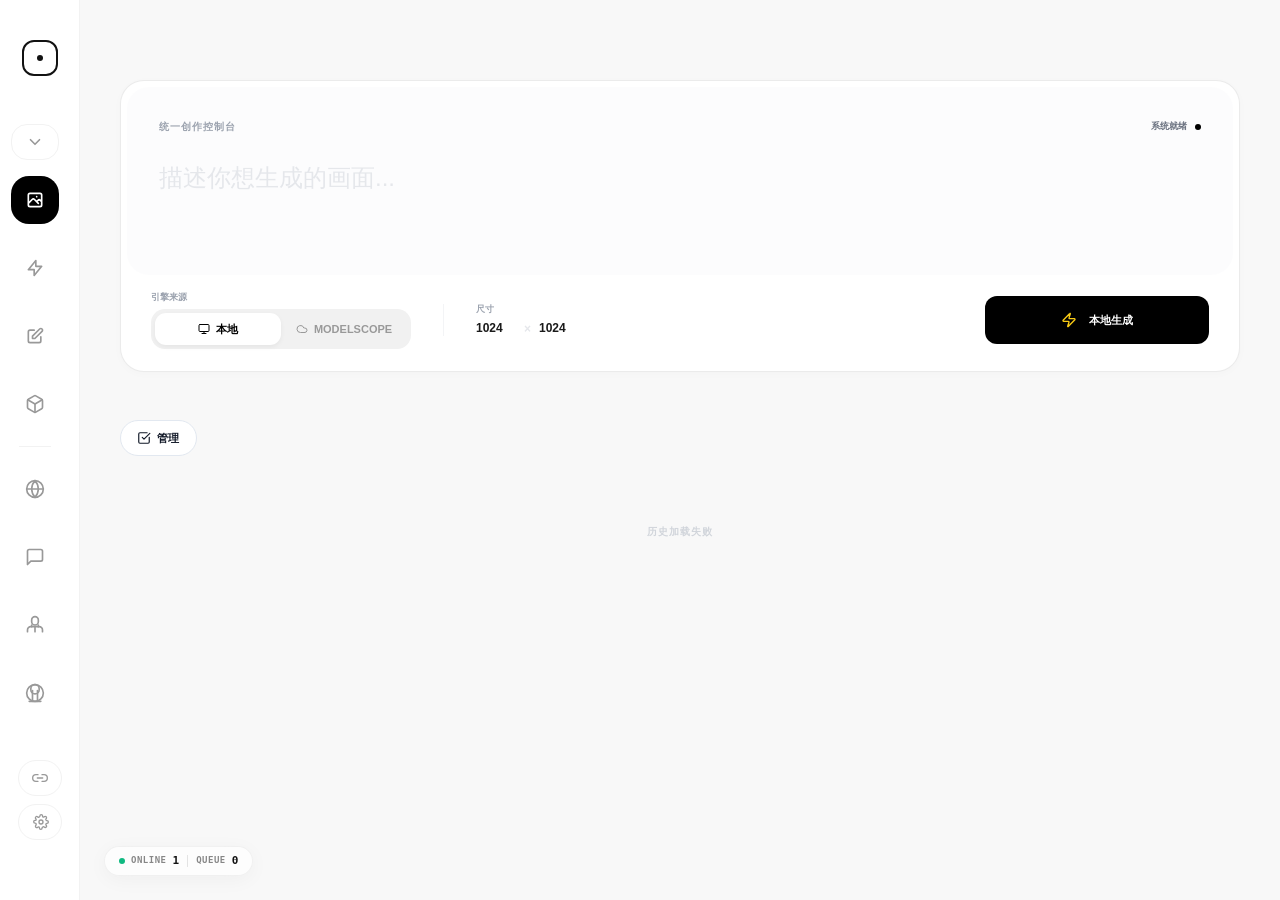
==== commit 77306efa: "feat: update canvas workspace" ====
--- a/static/index.html
+++ b/static/index.html
@@ -377,10 +377,10 @@
         .stage {
             flex: 1;
             background: var(--stage-bg);
-            margin: 16px;
-            border-radius: 32px;
+            margin: 0;
+            border-radius: 0;
             overflow: hidden;
-            border: 1px solid var(--stage-border);
+            border: none;
             position: relative;
             transition: background 0.3s, border-color 0.3s;
         }
@@ -1624,8 +1624,8 @@
             <iframe id="frame-gpt-chat" data-src="/static/gpt-chat.html?v=2026.06.10.1.1781782678" scrolling="yes"></iframe>
             <iframe id="frame-agent" data-src="/static/agent.html?v=2026.06.10.1.1781782678" scrolling="yes"></iframe>
             <iframe id="frame-werewolf" data-src="/static/werewolf.html?v=2026.06.10.1.1781782678" scrolling="yes"></iframe>
-            <iframe id="frame-canvas" data-src="/static/canvas.html?v=2026.06.10.1.1786633178" scrolling="yes"></iframe>
-            <iframe id="frame-asset-manager" data-src="/static/asset-manager.html?v=2026.06.10.1.1781782678" scrolling="yes"></iframe>
+            <iframe id="frame-canvas" data-src="/static/canvas.html?v=2026.06.10.1.1786978048" scrolling="yes"></iframe>
+            <iframe id="frame-asset-manager" data-src="/static/asset-manager.html?v=2026.06.10.1.1786978048" scrolling="yes"></iframe>
             <iframe id="frame-api-settings" data-src="/static/api-settings.html?v=2026.06.10.1.1781782678" scrolling="yes"></iframe>
             <iframe id="frame-comfyui-settings" data-src="/static/comfyui-settings.html?v=2026.06.10.1.1781782678" scrolling="yes"></iframe>
 
